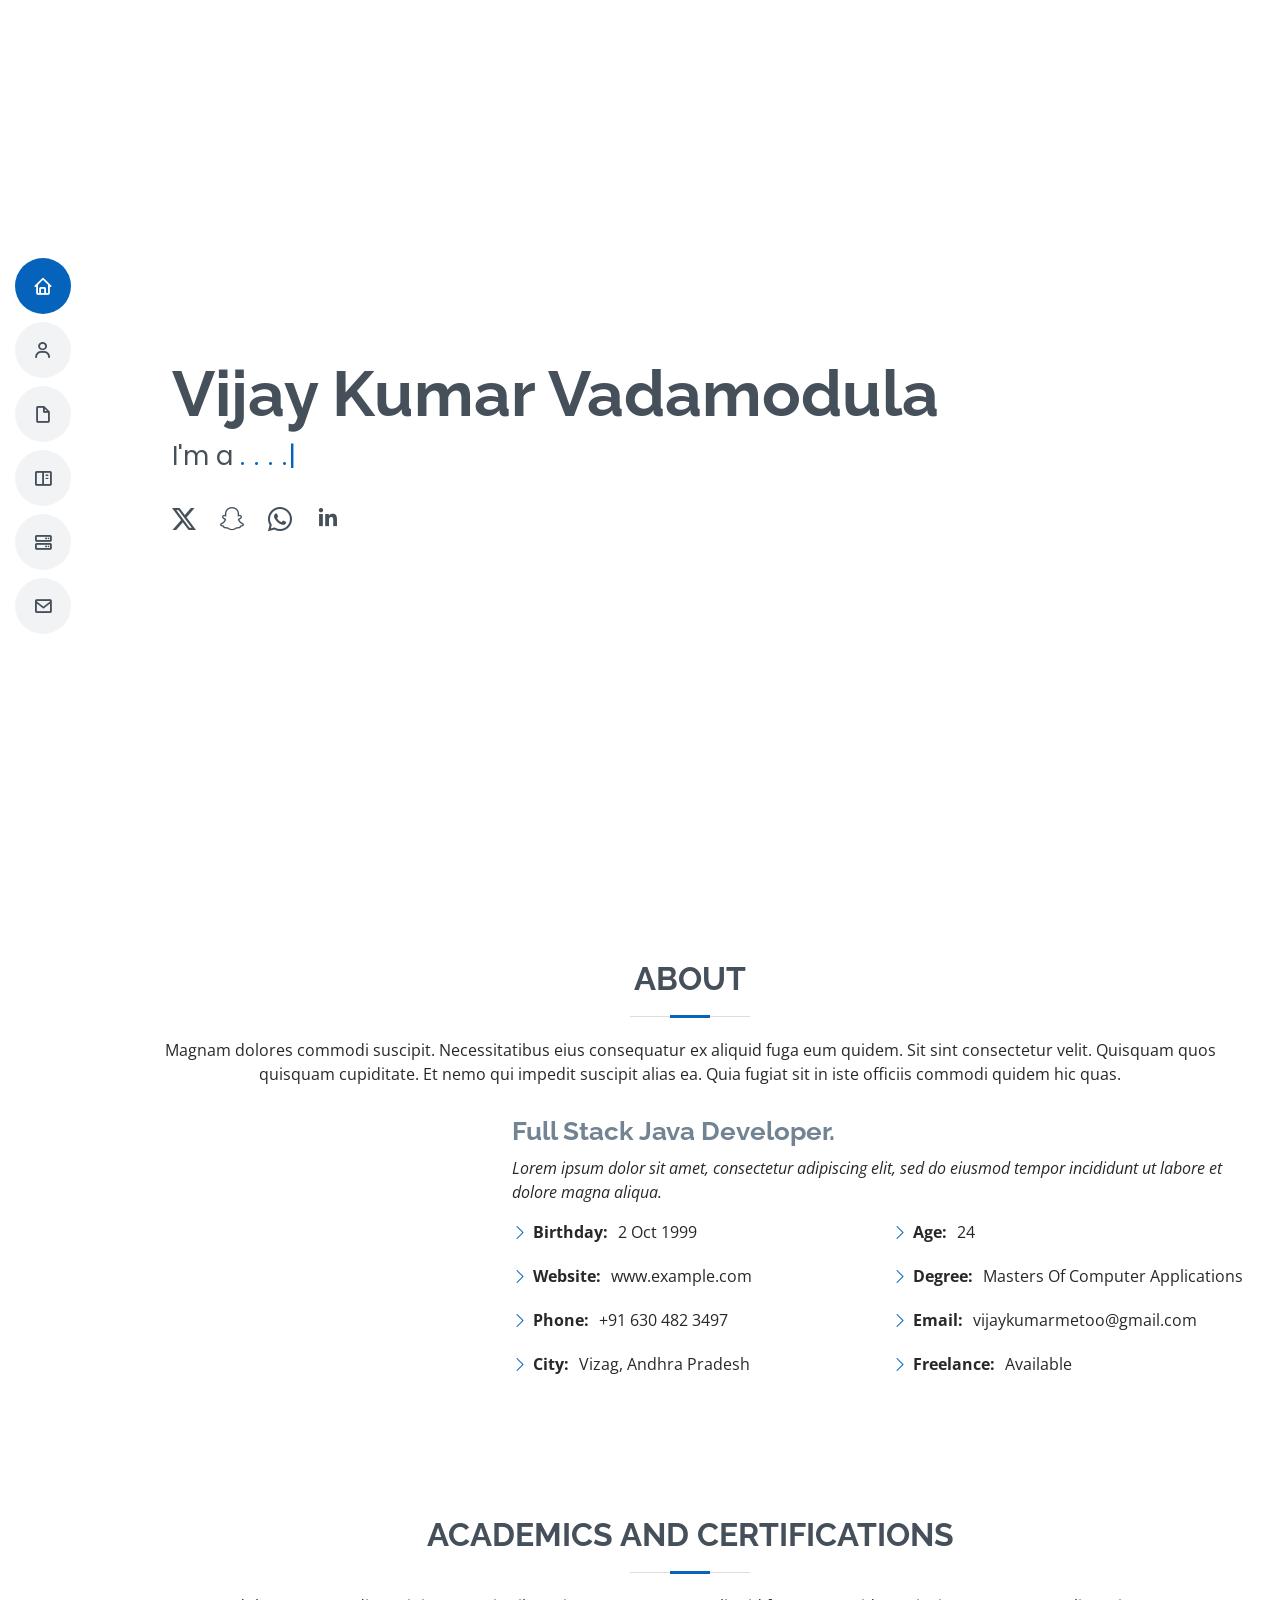
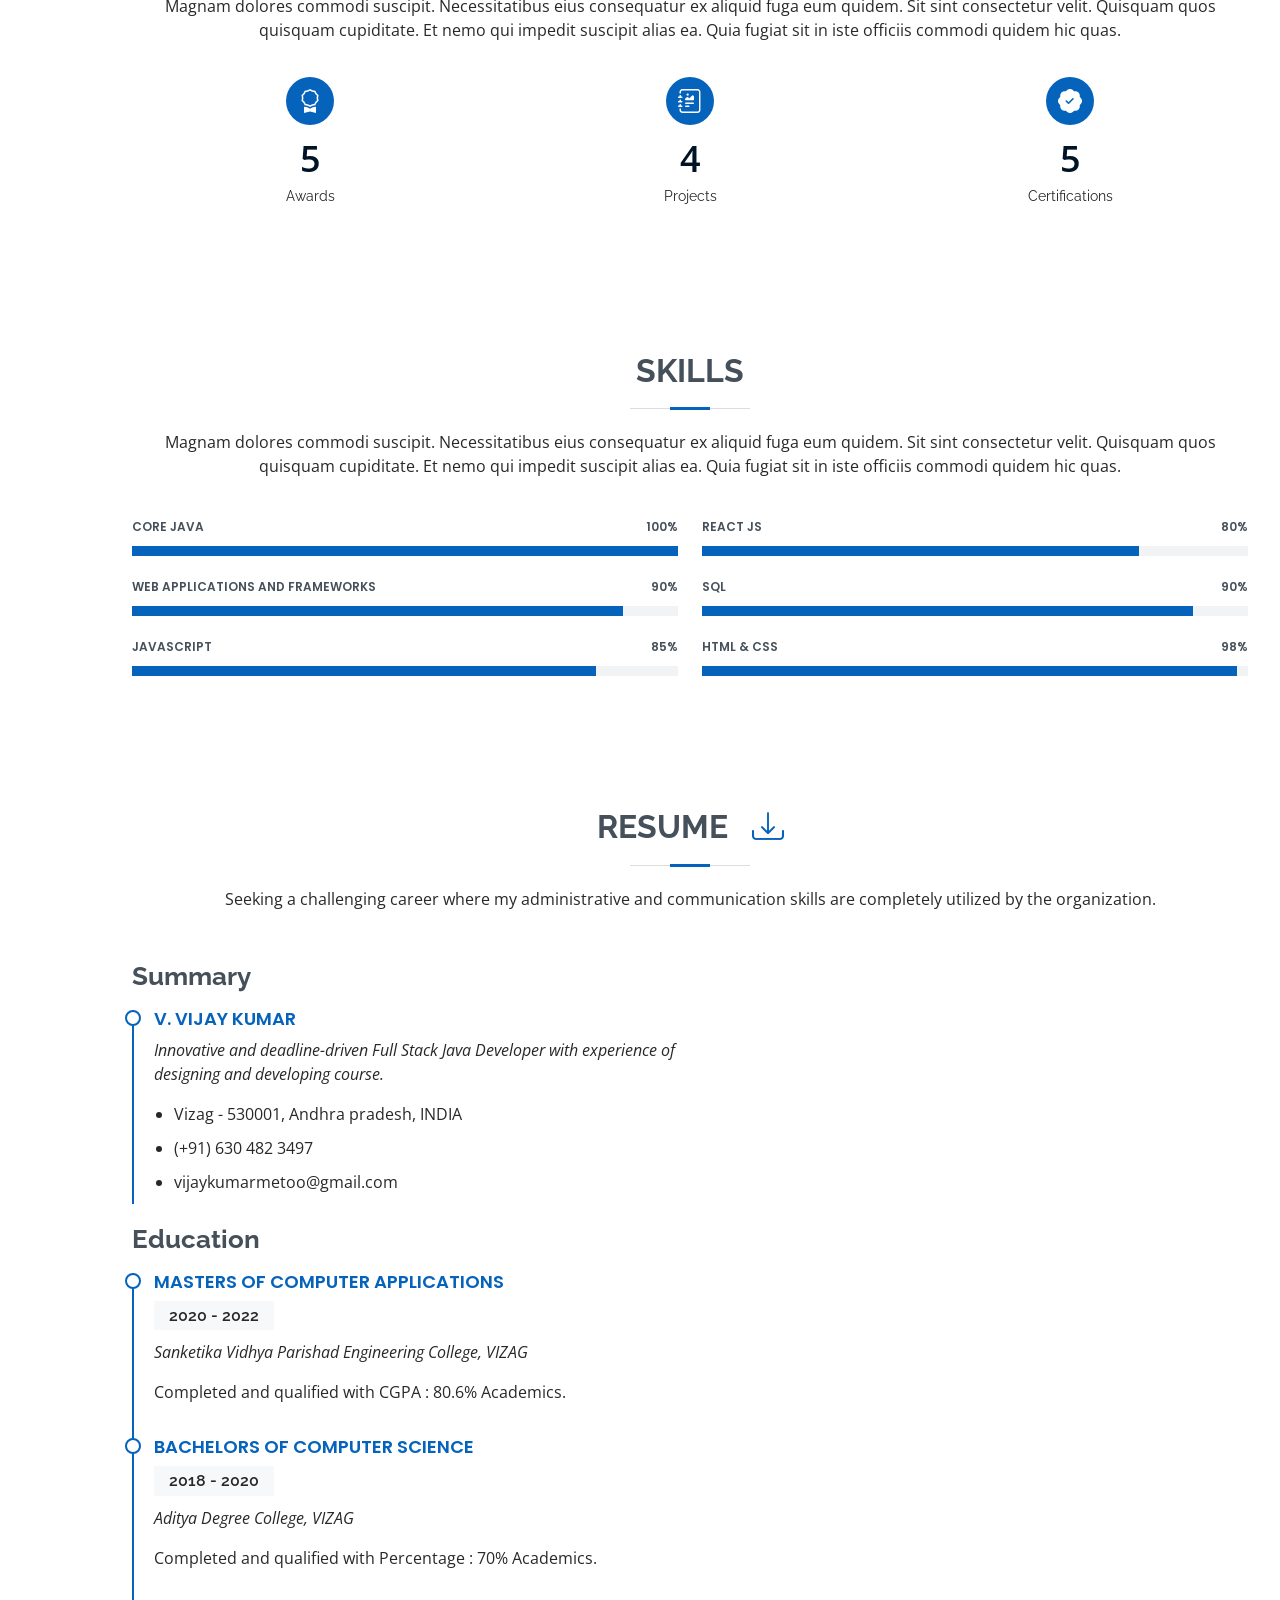
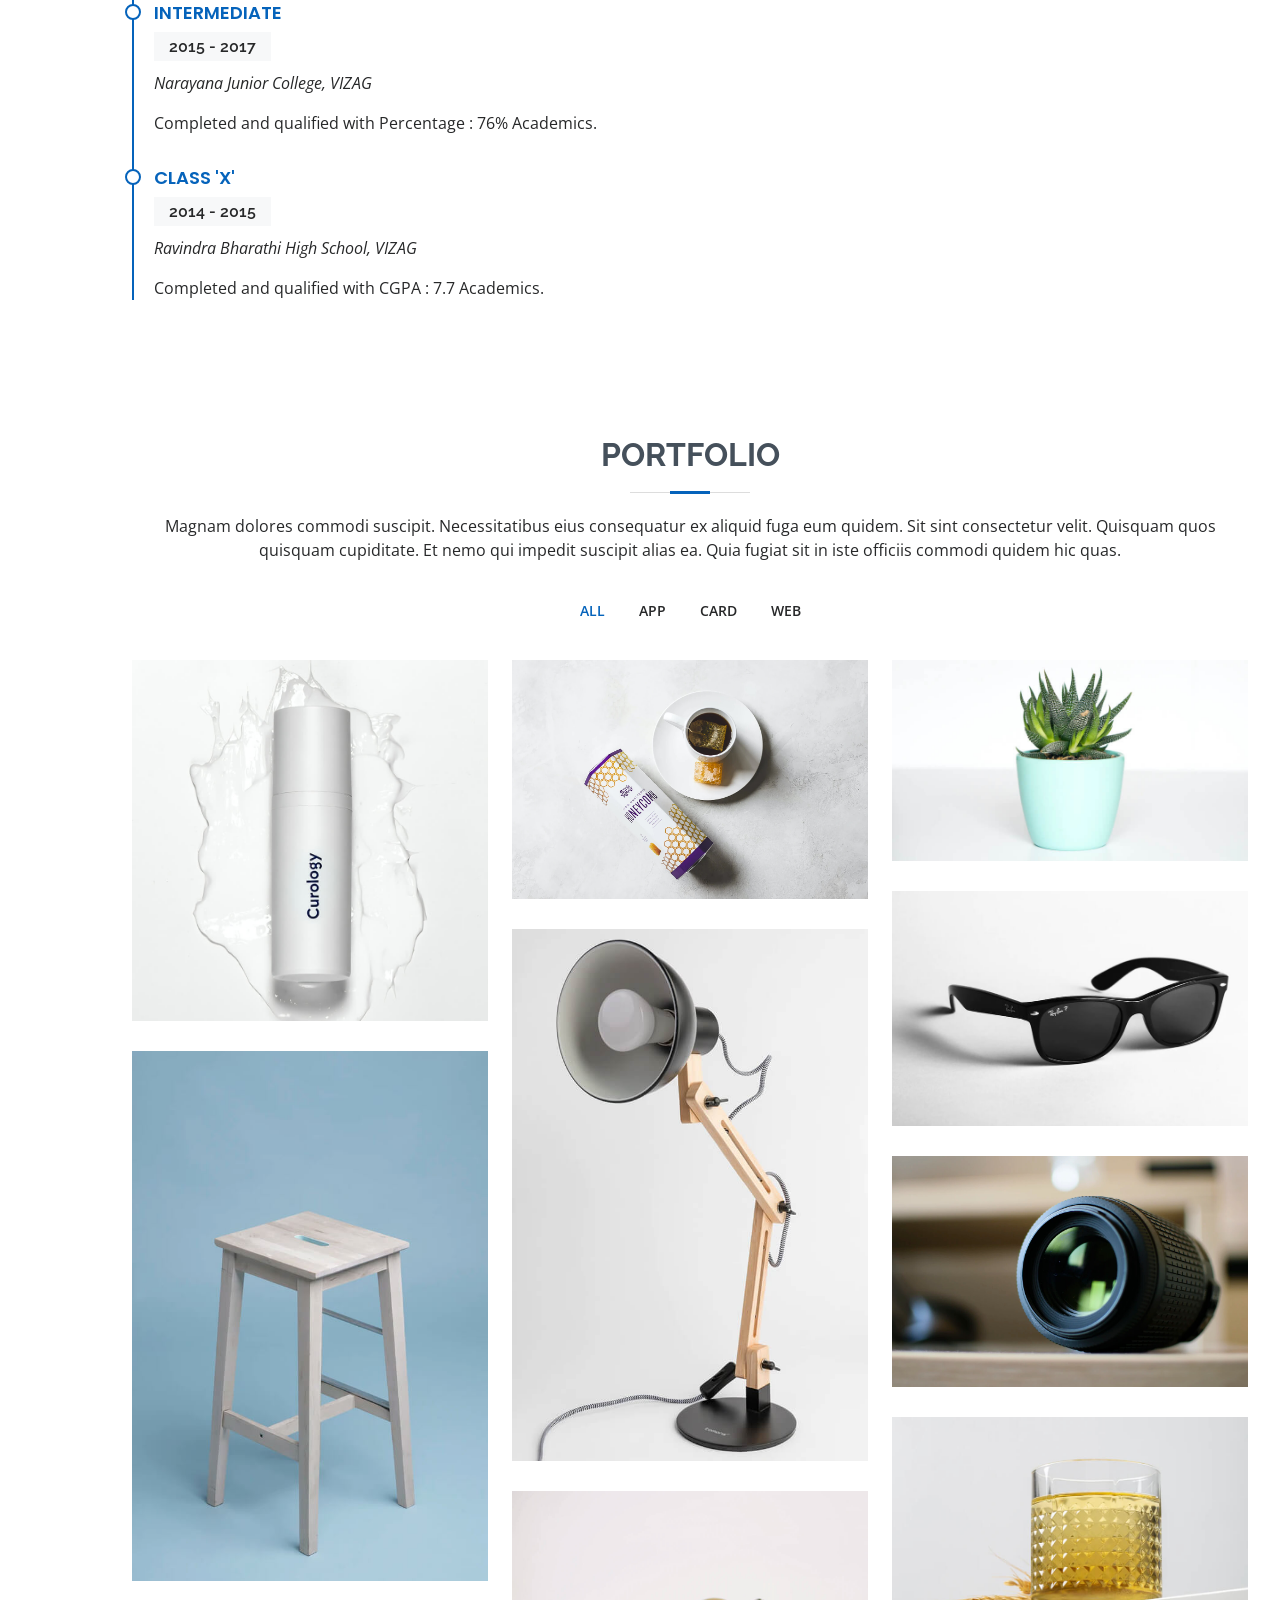
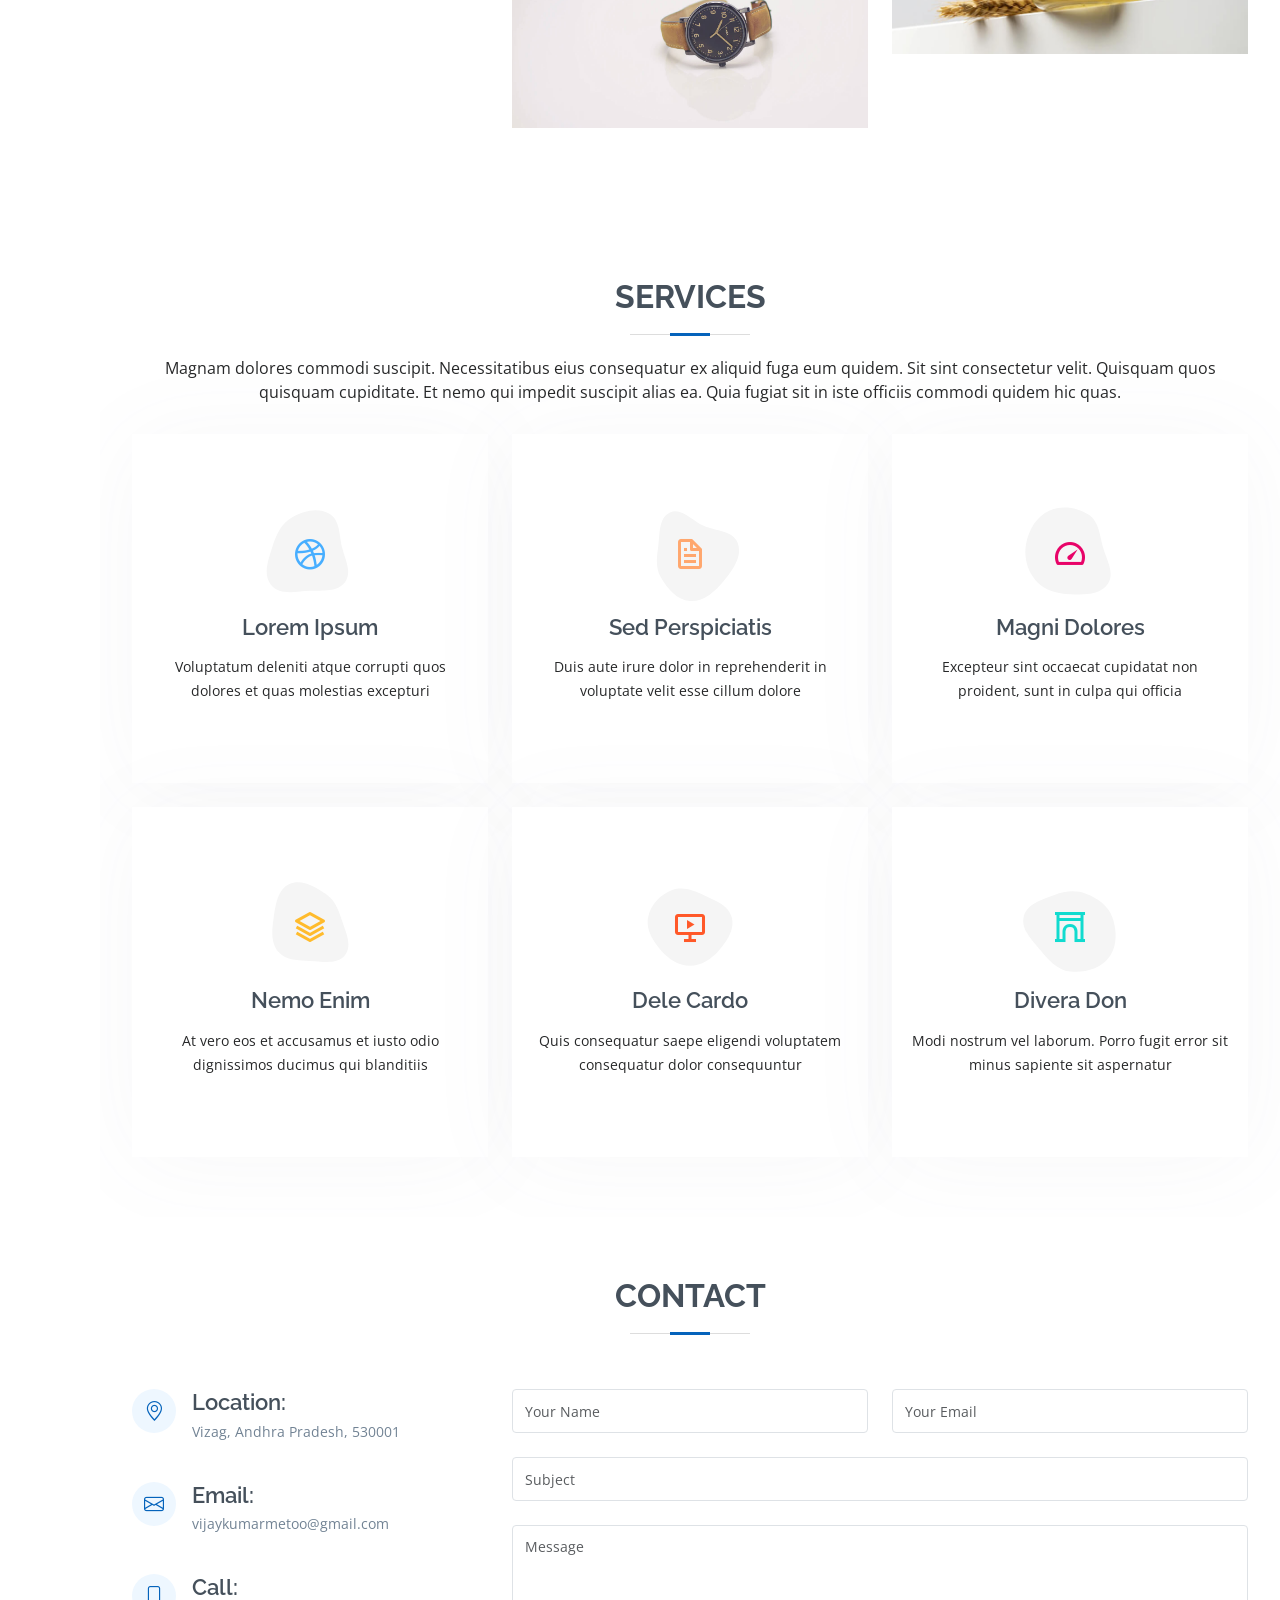
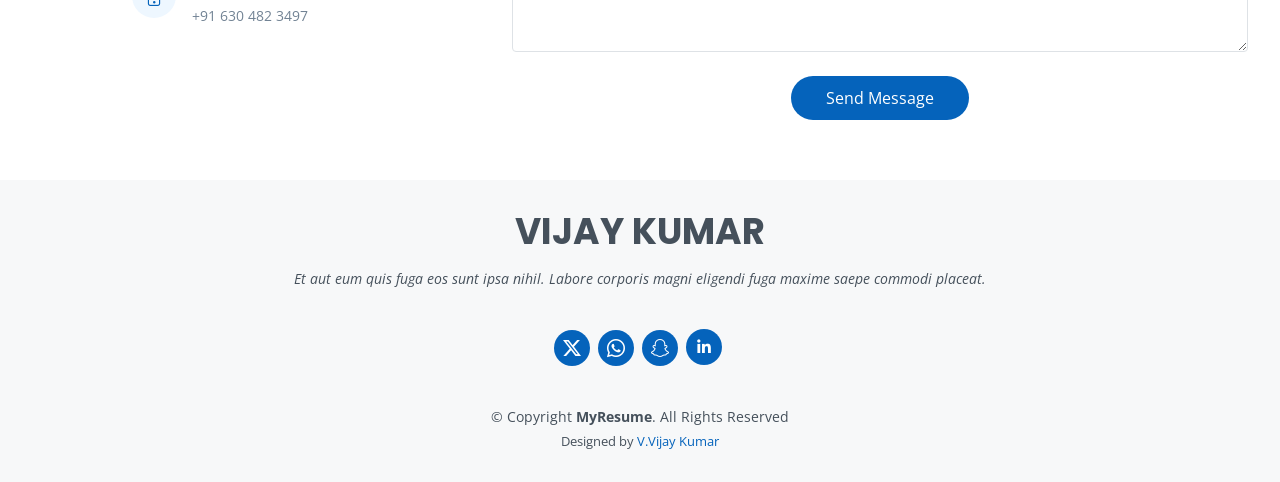
==== MyPortfolio/index.html @ 3178e830 "Portfolio" ====
<!DOCTYPE html>
<html lang="en">

<head>
  <meta charset="utf-8">
  <meta content="width=device-width, initial-scale=1.0" name="viewport">

  <title>MyResume</title>
  <meta content="" name="description">
  <meta content="" name="keywords">

  <!-- Favicons -->
  <link href="E:\My folders\vijay tm pro\MyResume\MyResume\assets\img\VK.jpg" rel="icon">
  <link href="E:\My folders\vijay tm pro\MyResume\MyResume\assets\img\VK.jpg" rel="VK">

  <!-- Google Fonts -->
  <link href="https://fonts.googleapis.com/css?family=Open+Sans:300,300i,400,400i,600,600i,700,700i|Raleway:300,300i,400,400i,500,500i,600,600i,700,700i|Poppins:300,300i,400,400i,500,500i,600,600i,700,700i" rel="stylesheet">

  <!-- Vendor CSS Files -->
  <link href="assets/vendor/aos/aos.css" rel="stylesheet">
  <link href="assets/vendor/bootstrap/css/bootstrap.min.css" rel="stylesheet">
  <link href="assets/vendor/bootstrap-icons/bootstrap-icons.css" rel="stylesheet">
  <link href="assets/vendor/boxicons/css/boxicons.min.css" rel="stylesheet">
  <link href="assets/vendor/glightbox/css/glightbox.min.css" rel="stylesheet">
  <link href="assets/vendor/swiper/swiper-bundle.min.css" rel="stylesheet">

  <!-- Template Main CSS File -->
  <link href="assets/css/style.css" rel="stylesheet">

  
</head>

<body>

  <!-- ======= Mobile nav toggle button ======= -->
  
  <i class="bi bi-list mobile-nav-toggle d-lg-none"></i>
  <!-- ======= Header ======= -->
  <header id="header" class="d-flex flex-column justify-content-center">

    <nav id="navbar" class="navbar nav-menu">
      <ul>
        <li><a href="#hero" class="nav-link scrollto active"><i class="bx bx-home"></i> <span>Home</span></a></li>
        <li><a href="#about" class="nav-link scrollto"><i class="bx bx-user"></i> <span>About</span></a></li>
        <li><a href="#resume" class="nav-link scrollto"><i class="bx bx-file-blank"></i> <span>Resume</span></a></li>
        <li><a href="#portfolio" class="nav-link scrollto"><i class="bx bx-book-content"></i> <span>Portfolio</span></a></li>
        <li><a href="#services" class="nav-link scrollto"><i class="bx bx-server"></i> <span>Services</span></a></li>
        <li><a href="#contact" class="nav-link scrollto"><i class="bx bx-envelope"></i> <span>Contact</span></a></li>
      </ul>
    </nav><!-- .nav-menu -->

  </header><!-- End Header -->

  <!-- ======= Hero Section ======= -->
  <section id="hero" class="d-flex flex-column justify-content-center">
    <div class="container" data-aos="zoom-in" data-aos-delay="100">
      <h1>Vijay Kumar Vadamodula </h1>
      <p>I'm a <span class="typed" data-typed-items=".   .    .    ., Developer.  .  ., Designer.  ., Photographer  ."></span></p>
      <div class="social-links">
        <a href="https://twitter.com/home" class="twitter"><i class="bi bi-twitter-x"></i></a>
        <a href="#" class="Snapchat"><i class="bi bi-snapchat"></i></a>
        <a href="#" class="google-plus"><i class="bi bi-whatsapp"></i></a>
        <a href="https://www.linkedin.com/in/vijaykumar077" class="linkedin"><i class="bx bxl-linkedin"></i></a>
      </div>
    </div>
  </section><!-- End Hero -->

  <main id="main">

    <!-- ======= About Section ======= -->
    <section id="about" class="about">
      <div class="container" data-aos="fade-up">

        <div class="section-title">
          <h2>About</h2>
          <p>Magnam dolores commodi suscipit. Necessitatibus eius consequatur ex aliquid fuga eum quidem. Sit sint consectetur velit. Quisquam quos quisquam cupiditate. Et nemo qui impedit suscipit alias ea. Quia fugiat sit in iste officiis commodi quidem hic quas.</p>
        </div>

        <div class="row">
          <div class="col-lg-4">
            <img src="assets/img/bg 2.png" class="img-fluid" alt="">
          </div>
          <div class="col-lg-8 pt-4 pt-lg-0 content">
            <h3>Full Stack Java Developer.</h3>
            <p class="fst-italic">
              Lorem ipsum dolor sit amet, consectetur adipiscing elit, sed do eiusmod tempor incididunt ut labore et dolore
              magna aliqua.
            </p>
            <div class="row">
              <div class="col-lg-6">
                <ul>
                  <li><i class="bi bi-chevron-right"></i> <strong>Birthday:</strong> <span>2 Oct 1999</span></li>
                  <li><i class="bi bi-chevron-right"></i> <strong>Website:</strong> <span>www.example.com</span></li>
                  <li><i class="bi bi-chevron-right"></i> <strong>Phone:</strong> <span>+91 630 482 3497</span></li>
                  <li><i class="bi bi-chevron-right"></i> <strong>City:</strong> <span>Vizag, Andhra Pradesh</span></li>
                </ul>
              </div>
              <div class="col-lg-6">
                <ul>
                  <li><i class="bi bi-chevron-right"></i> <strong>Age:</strong> <span>24</span></li>
                  <li><i class="bi bi-chevron-right"></i> <strong>Degree:</strong> <span>Masters Of Computer Applications</span></li>
                  <li><i class="bi bi-chevron-right"></i> <strong>Email:</strong> <span>vijaykumarmetoo@gmail.com</span></li>
                  <li><i class="bi bi-chevron-right"></i> <strong>Freelance:</strong> <span>Available</span></li>
                </ul>
              </div>
            </div>
           
          </div>
        </div>

      </div>
    </section><!-- End About Section -->

    <!-- ======= Facts Section ======= -->
    <section id="facts" class="facts">
      <div class="container" data-aos="fade-up">
        <div class="section-title">
          <h2>Academics and Certifications</h2>
          <p>Magnam dolores commodi suscipit. Necessitatibus eius consequatur ex aliquid fuga eum quidem. Sit sint consectetur velit. Quisquam quos quisquam cupiditate. Et nemo qui impedit suscipit alias ea. Quia fugiat sit in iste officiis commodi quidem hic quas.</p>
        </div>

        <div class="row">

          <div class="col-lg-4 col-md-6">
            <div class="count-box">
              <i class="bi bi-award"></i>
              <span data-purecounter-start="0" data-purecounter-end="5" data-purecounter-duration="1" class="purecounter"></span>
              <p>Awards</p>
            </div>
          </div>

          <div class="col-lg-4 col-md-6 mt-5 mt-md-0">
            <div class="count-box">
              <i class="bi bi-journal-richtext"></i>
              <span data-purecounter-start="0" data-purecounter-end="4" data-purecounter-duration="1" class="purecounter"></span>
              <p>Projects</p>
            </div>
          </div>
           <div class="col-lg-4 col-md-6 mt-5 mt-md-0">
            <div class="count-box">
              <i class="bi bi-patch-check-fill"></i>
              <span data-purecounter-start="0" data-purecounter-end="5" data-purecounter-duration="1" class="purecounter"></span>
              <p>Certifications</p>
            </div>
        </div>
      </div>

    </section><!-- End Facts Section -->
  

    <!-- ======= Skills Section ======= -->
    <section id="skills" class="skills section-bg">
      <div class="container" data-aos="fade-up">

        <div class="section-title">
        <h2>Skills</h2>
          <p>Magnam dolores commodi suscipit. Necessitatibus eius consequatur ex aliquid fuga eum quidem. Sit sint consectetur velit. Quisquam quos quisquam cupiditate. Et nemo qui impedit suscipit alias ea. Quia fugiat sit in iste officiis commodi quidem hic quas.</p>
        </div>

        <div class="row skills-content">

          <div class="col-lg-6">

            <div class="progress">
              <span class="skill">Core Java <i class="val">100%</i></span>
              <div class="progress-bar-wrap">
                <div class="progress-bar" role="progressbar" aria-valuenow="100" aria-valuemin="0" aria-valuemax="100"></div>
              </div>
            </div>

            <div class="progress">
              <span class="skill">Web Applications and Frameworks <i class="val">90%</i></span>
              <div class="progress-bar-wrap">
                <div class="progress-bar" role="progressbar" aria-valuenow="90" aria-valuemin="0" aria-valuemax="100"></div>
              </div>
            </div>

            <div class="progress">
              <span class="skill">JavaScript <i class="val">85%</i></span>
              <div class="progress-bar-wrap">
                <div class="progress-bar" role="progressbar" aria-valuenow="85" aria-valuemin="0" aria-valuemax="100"></div>
              </div>
            </div>

          </div>

          <div class="col-lg-6">

            <div class="progress">
              <span class="skill">React JS <i class="val">80%</i></span>
              <div class="progress-bar-wrap">
                <div class="progress-bar" role="progressbar" aria-valuenow="80" aria-valuemin="0" aria-valuemax="100"></div>
              </div>
            </div>

            <div class="progress">
              <span class="skill">SQL <i class="val">90%</i></span>
              <div class="progress-bar-wrap">
                <div class="progress-bar" role="progressbar" aria-valuenow="90" aria-valuemin="0" aria-valuemax="100"></div>
              </div>
            </div>

            <div class="progress">
              <span class="skill">HTML & CSS <i class="val">98%</i></span>
              <div class="progress-bar-wrap">
                <div class="progress-bar" role="progressbar" aria-valuenow="98" aria-valuemin="0" aria-valuemax="100"></div>
              </div>
            </div>

          </div>

        </div>

      </div>
    </section><!-- End Skills Section -->

    <!-- ======= Resume Section ======= -->

    <section id="resume" class="resume">
      <div class="container" data-aos="fade-up">

        <div class="section-title">

          <h2>Resume &nbsp; <a href="E:\My folders\vijay tm pro\MyResume\MyResume\assets\img\resume.png" download="resume"><i class="bi bi-download"></h2></a></i>
          <p>Seeking a challenging career where my administrative and communication skills 
are completely utilized by the organization.
</p>
        </div>

        <div class="row">
          <div class="col-lg-6">
            <h3 class="resume-title">Summary</h3>
            <div class="resume-item pb-0">
              <h4>V. VIJAY KUMAR</h4>
              <p><em>Innovative and deadline-driven Full Stack Java Developer with experience of designing and developing course.</em></p>
              <ul>
                <li>Vizag - 530001, Andhra pradesh, INDIA</li>
                <li>(+91) 630 482 3497</li>
                <li>vijaykumarmetoo@gmail.com</li>
              </ul>
            </div>

            <h3 class="resume-title">Education</h3>
            <div class="resume-item">
              <h4>Masters of Computer Applications </h4>
              <h5>2020 - 2022</h5>
              <p><em>Sanketika Vidhya Parishad Engineering College, VIZAG</em></p>
              <p>Completed and qualified with CGPA : 80.6% Academics.</p>
            </div>
            <div class="resume-item">
              <h4>Bachelors of Computer Science</h4>
              <h5>2018 - 2020</h5>
              <p><em>Aditya Degree College, VIZAG</em></p>
              <p>Completed and qualified with Percentage : 70% Academics.</p>
            </div>
            <div class="resume-item">
              <h4>INTERMEDIATE</h4>
              <h5>2015 - 2017</h5>
              <p><em>Narayana Junior College, VIZAG</em></p>
              <p>Completed and qualified with Percentage : 76% Academics.</p>
          </div>
          <div class="resume-item">
              <h4>CLASS 'X'</h4>
              <h5>2014 - 2015</h5>
              <p><em>Ravindra Bharathi High School, VIZAG</em></p>
              <p>Completed and qualified with CGPA : 7.7 Academics.</p>
            </div>
          
          </div>
        </div>

      </div>
    </section><!-- End Resume Section -->

    <!-- ======= Portfolio Section ======= -->

    <section id="portfolio" class="portfolio section-bg">
      <div class="container" data-aos="fade-up">

        <div class="section-title">
          <h2>Portfolio</h2>
          <p>Magnam dolores commodi suscipit. Necessitatibus eius consequatur ex aliquid fuga eum quidem. Sit sint consectetur velit. Quisquam quos quisquam cupiditate. Et nemo qui impedit suscipit alias ea. Quia fugiat sit in iste officiis commodi quidem hic quas.</p>
        </div>

        <div class="row">
          <div class="col-lg-12 d-flex justify-content-center" data-aos="fade-up" data-aos-delay="100">
            <ul id="portfolio-flters">
              <li data-filter="*" class="filter-active">All</li>
              <li data-filter=".filter-app">App</li>
              <li data-filter=".filter-card">Card</li>
              <li data-filter=".filter-web">Web</li>
            </ul>
          </div>
        </div>

        <div class="row portfolio-container" data-aos="fade-up" data-aos-delay="200">

          <div class="col-lg-4 col-md-6 portfolio-item filter-app">
            <div class="portfolio-wrap">
              <img src="assets/img/portfolio/portfolio-1.jpg" class="img-fluid" alt="">
              <div class="portfolio-info">
                <h4>App 1</h4>
                <p>App</p>
                <div class="portfolio-links">
                  <a href="assets/img/portfolio/portfolio-1.jpg" data-gallery="portfolioGallery" class="portfolio-lightbox" title="App 1"><i class="bx bx-plus"></i></a>
                  <a href="portfolio-details.html" class="portfolio-details-lightbox" data-glightbox="type: external" title="Portfolio Details"><i class="bx bx-link"></i></a>
                </div>
              </div>
            </div>
          </div>

          <div class="col-lg-4 col-md-6 portfolio-item filter-web">
            <div class="portfolio-wrap">
              <img src="assets/img/portfolio/portfolio-2.jpg" class="img-fluid" alt="">
              <div class="portfolio-info">
                <h4>Web 3</h4>
                <p>Web</p>
                <div class="portfolio-links">
                  <a href="assets/img/portfolio/portfolio-2.jpg" data-gallery="portfolioGallery" class="portfolio-lightbox" title="Web 3"><i class="bx bx-plus"></i></a>
                  <a href="portfolio-details.html" class="portfolio-details-lightbox" data-glightbox="type: external" title="Portfolio Details"><i class="bx bx-link"></i></a>
                </div>
              </div>
            </div>
          </div>

          <div class="col-lg-4 col-md-6 portfolio-item filter-app">
            <div class="portfolio-wrap">
              <img src="assets/img/portfolio/portfolio-3.jpg" class="img-fluid" alt="">
              <div class="portfolio-info">
                <h4>App 2</h4>
                <p>App</p>
                <div class="portfolio-links">
                  <a href="assets/img/portfolio/portfolio-3.jpg" data-gallery="portfolioGallery" class="portfolio-lightbox" title="App 2"><i class="bx bx-plus"></i></a>
                  <a href="portfolio-details.html" class="portfolio-details-lightbox" data-glightbox="type: external" title="Portfolio Details"><i class="bx bx-link"></i></a>
                </div>
              </div>
            </div>
          </div>

          <div class="col-lg-4 col-md-6 portfolio-item filter-card">
            <div class="portfolio-wrap">
              <img src="assets/img/portfolio/portfolio-4.jpg" class="img-fluid" alt="">
              <div class="portfolio-info">
                <h4>Card 2</h4>
                <p>Card</p>
                <div class="portfolio-links">
                  <a href="assets/img/portfolio/portfolio-4.jpg" data-gallery="portfolioGallery" class="portfolio-lightbox" title="Card 2"><i class="bx bx-plus"></i></a>
                  <a href="portfolio-details.html" class="portfolio-details-lightbox" data-glightbox="type: external" title="Portfolio Details"><i class="bx bx-link"></i></a>
                </div>
              </div>
            </div>
          </div>

          <div class="col-lg-4 col-md-6 portfolio-item filter-web">
            <div class="portfolio-wrap">
              <img src="assets/img/portfolio/portfolio-5.jpg" class="img-fluid" alt="">
              <div class="portfolio-info">
                <h4>Web 2</h4>
                <p>Web</p>
                <div class="portfolio-links">
                  <a href="assets/img/portfolio/portfolio-5.jpg" data-gallery="portfolioGallery" class="portfolio-lightbox" title="Web 2"><i class="bx bx-plus"></i></a>
                  <a href="portfolio-details.html" class="portfolio-details-lightbox" data-glightbox="type: external" title="Portfolio Details"><i class="bx bx-link"></i></a>
                </div>
              </div>
            </div>
          </div>

          <div class="col-lg-4 col-md-6 portfolio-item filter-app">
            <div class="portfolio-wrap">
              <img src="assets/img/portfolio/portfolio-6.jpg" class="img-fluid" alt="">
              <div class="portfolio-info">
                <h4>App 3</h4>
                <p>App</p>
                <div class="portfolio-links">
                  <a href="assets/img/portfolio/portfolio-6.jpg" data-gallery="portfolioGallery" class="portfolio-lightbox" title="App 3"><i class="bx bx-plus"></i></a>
                  <a href="portfolio-details.html" class="portfolio-details-lightbox" data-glightbox="type: external" title="Portfolio Details"><i class="bx bx-link"></i></a>
                </div>
              </div>
            </div>
          </div>

          <div class="col-lg-4 col-md-6 portfolio-item filter-card">
            <div class="portfolio-wrap">
              <img src="assets/img/portfolio/portfolio-7.jpg" class="img-fluid" alt="">
              <div class="portfolio-info">
                <h4>Card 1</h4>
                <p>Card</p>
                <div class="portfolio-links">
                  <a href="assets/img/portfolio/portfolio-7.jpg" data-gallery="portfolioGallery" class="portfolio-lightbox" title="Card 1"><i class="bx bx-plus"></i></a>
                  <a href="portfolio-details.html" class="portfolio-details-lightbox" data-glightbox="type: external" title="Portfolio Details"><i class="bx bx-link"></i></a>
                </div>
              </div>
            </div>
          </div>

          <div class="col-lg-4 col-md-6 portfolio-item filter-card">
            <div class="portfolio-wrap">
              <img src="assets/img/portfolio/portfolio-8.jpg" class="img-fluid" alt="">
              <div class="portfolio-info">
                <h4>Card 3</h4>
                <p>Card</p>
                <div class="portfolio-links">
                  <a href="assets/img/portfolio/portfolio-8.jpg" data-gallery="portfolioGallery" class="portfolio-lightbox" title="Card 3"><i class="bx bx-plus"></i></a>
                  <a href="portfolio-details.html" class="portfolio-details-lightbox" data-glightbox="type: external" title="Portfolio Details"><i class="bx bx-link"></i></a>
                </div>
              </div>
            </div>
          </div>

          <div class="col-lg-4 col-md-6 portfolio-item filter-web">
            <div class="portfolio-wrap">
              <img src="assets/img/portfolio/portfolio-9.jpg" class="img-fluid" alt="">
              <div class="portfolio-info">
                <h4>Web 3</h4>
                <p>Web</p>
                <div class="portfolio-links">
                  <a href="assets/img/portfolio/portfolio-9.jpg" data-gallery="portfolioGallery" class="portfolio-lightbox" title="Web 3"><i class="bx bx-plus"></i></a>
                  <a href="portfolio-details.html" class="portfolio-details-lightbox" data-glightbox="type: external" title="Portfolio Details"><i class="bx bx-link"></i></a>
                </div>
              </div>
            </div>
          </div>

        </div>

      </div>
    </section><!-- End Portfolio Section -->

    <!-- ======= Services Section ======= -->
    <section id="services" class="services">
      <div class="container" data-aos="fade-up">

        <div class="section-title">
          <h2>Services</h2>
          <p>Magnam dolores commodi suscipit. Necessitatibus eius consequatur ex aliquid fuga eum quidem. Sit sint consectetur velit. Quisquam quos quisquam cupiditate. Et nemo qui impedit suscipit alias ea. Quia fugiat sit in iste officiis commodi quidem hic quas.</p>
        </div>

        <div class="row">

          <div class="col-lg-4 col-md-6 d-flex align-items-stretch" data-aos="zoom-in" data-aos-delay="100">
            <div class="icon-box iconbox-blue">
              <div class="icon">
                <svg width="100" height="100" viewBox="0 0 600 600" xmlns="http://www.w3.org/2000/svg">
                  <path stroke="none" stroke-width="0" fill="#f5f5f5" d="M300,521.0016835830174C376.1290562159157,517.8887921683347,466.0731472004068,529.7835943286574,510.70327084640275,468.03025145048787C554.3714126377745,407.6079735673963,508.03601936045806,328.9844924480964,491.2728898941984,256.3432110539036C474.5976632858925,184.082847569629,479.9380746630129,96.60480741107993,416.23090153303,58.64404602377083C348.86323505073057,18.502131276798302,261.93793281208167,40.57373210992963,193.5410806939664,78.93577620505333C130.42746243093433,114.334589627462,98.30271207620316,179.96522072025542,76.75703585869454,249.04625023123273C51.97151888228291,328.5150500222984,13.704378332031375,421.85034740162234,66.52175969318436,486.19268352777647C119.04800174914682,550.1803526380478,217.28368757567262,524.383925680826,300,521.0016835830174"></path>
                </svg>
                <i class="bx bxl-dribbble"></i>
              </div>
              <h4><a href="">Lorem Ipsum</a></h4>
              <p>Voluptatum deleniti atque corrupti quos dolores et quas molestias excepturi</p>
            </div>
          </div>

          <div class="col-lg-4 col-md-6 d-flex align-items-stretch mt-4 mt-md-0" data-aos="zoom-in" data-aos-delay="200">
            <div class="icon-box iconbox-orange ">
              <div class="icon">
                <svg width="100" height="100" viewBox="0 0 600 600" xmlns="http://www.w3.org/2000/svg">
                  <path stroke="none" stroke-width="0" fill="#f5f5f5" d="M300,582.0697525312426C382.5290701553225,586.8405444964366,449.9789794690241,525.3245884688669,502.5850820975895,461.55621195738473C556.606425686781,396.0723002908107,615.8543463187945,314.28637112970534,586.6730223649479,234.56875336149918C558.9533121215079,158.8439757836574,454.9685369536778,164.00468322053177,381.49747125262974,130.76875717737553C312.15926192815925,99.40240125094834,248.97055460311594,18.661163978235184,179.8680185752513,50.54337015887873C110.5421016452524,82.52863877960104,119.82277516462835,180.83849132639028,109.12597500060166,256.43424936330496C100.08760227029461,320.3096726198365,92.17705696193138,384.0621239912766,124.79988738764834,439.7174275375508C164.83382741302287,508.01625554203684,220.96474134820875,577.5009287672846,300,582.0697525312426"></path>
                </svg>
                <i class="bx bx-file"></i>
              </div>
              <h4><a href="">Sed Perspiciatis</a></h4>
              <p>Duis aute irure dolor in reprehenderit in voluptate velit esse cillum dolore</p>
            </div>
          </div>

          <div class="col-lg-4 col-md-6 d-flex align-items-stretch mt-4 mt-lg-0" data-aos="zoom-in" data-aos-delay="300">
            <div class="icon-box iconbox-pink">
              <div class="icon">
                <svg width="100" height="100" viewBox="0 0 600 600" xmlns="http://www.w3.org/2000/svg">
                  <path stroke="none" stroke-width="0" fill="#f5f5f5" d="M300,541.5067337569781C382.14930387511276,545.0595476570109,479.8736841581634,548.3450877840088,526.4010558755058,480.5488172755941C571.5218469581645,414.80211281144784,517.5187510058486,332.0715597781072,496.52539010469104,255.14436215662573C477.37192572678356,184.95920475031193,473.57363656557914,105.61284051026155,413.0603344069578,65.22779650032875C343.27470386102294,18.654635553484475,251.2091493199835,5.337323636656869,175.0934190732945,40.62881213300186C97.87086631185822,76.43348514350839,51.98124368387456,156.15599469081315,36.44837278890362,239.84606092416172C21.716077023791087,319.22268207091537,43.775223500013084,401.1760424656574,96.891909868211,461.97329694683043C147.22146801428983,519.5804099606455,223.5754009179313,538.201503339737,300,541.5067337569781"></path>
                </svg>
                <i class="bx bx-tachometer"></i>
              </div>
              <h4><a href="">Magni Dolores</a></h4>
              <p>Excepteur sint occaecat cupidatat non proident, sunt in culpa qui officia</p>
            </div>
          </div>

          <div class="col-lg-4 col-md-6 d-flex align-items-stretch mt-4" data-aos="zoom-in" data-aos-delay="100">
            <div class="icon-box iconbox-yellow">
              <div class="icon">
                <svg width="100" height="100" viewBox="0 0 600 600" xmlns="http://www.w3.org/2000/svg">
                  <path stroke="none" stroke-width="0" fill="#f5f5f5" d="M300,503.46388370962813C374.79870501325706,506.71871716319447,464.8034551963731,527.1746412648533,510.4981551193396,467.86667711651364C555.9287308511215,408.9015244558933,512.6030010748507,327.5744911775523,490.211057578863,256.5855673507754C471.097692560561,195.9906835881958,447.69079081568157,138.11976852964426,395.19560036434837,102.3242989838813C329.3053358748298,57.3949838291264,248.02791733380457,8.279543830951368,175.87071277845988,42.242879143198664C103.41431057327972,76.34704239035025,93.79494320519305,170.9812938413882,81.28167332365135,250.07896920659033C70.17666984294237,320.27484674793965,64.84698225790005,396.69656628748305,111.28512138212992,450.4950937839243C156.20124167950087,502.5303643271138,231.32542653798444,500.4755392045468,300,503.46388370962813"></path>
                </svg>
                <i class="bx bx-layer"></i>
              </div>
              <h4><a href="">Nemo Enim</a></h4>
              <p>At vero eos et accusamus et iusto odio dignissimos ducimus qui blanditiis</p>
            </div>
          </div>

          <div class="col-lg-4 col-md-6 d-flex align-items-stretch mt-4" data-aos="zoom-in" data-aos-delay="200">
            <div class="icon-box iconbox-red">
              <div class="icon">
                <svg width="100" height="100" viewBox="0 0 600 600" xmlns="http://www.w3.org/2000/svg">
                  <path stroke="none" stroke-width="0" fill="#f5f5f5" d="M300,532.3542879108572C369.38199826031484,532.3153073249985,429.10787420159085,491.63046689027357,474.5244479745417,439.17860296908856C522.8885846962883,383.3225815378663,569.1668002868075,314.3205725914397,550.7432151929288,242.7694973846089C532.6665558377875,172.5657663291529,456.2379748765914,142.6223662098291,390.3689995646985,112.34683881706744C326.66090330228417,83.06452184765237,258.84405631176094,53.51806209861945,193.32584062364296,78.48882559362697C121.61183558270385,105.82097193414197,62.805066853699245,167.19869350419734,48.57481801355237,242.6138429142374C34.843463184063346,315.3850353017275,76.69343916112496,383.4422959591041,125.22947124332185,439.3748458443577C170.7312796277747,491.8107796887764,230.57421082200815,532.3932930995766,300,532.3542879108572"></path>
                </svg>
                <i class="bx bx-slideshow"></i>
              </div>
              <h4><a href="">Dele Cardo</a></h4>
              <p>Quis consequatur saepe eligendi voluptatem consequatur dolor consequuntur</p>
            </div>
          </div>

          <div class="col-lg-4 col-md-6 d-flex align-items-stretch mt-4" data-aos="zoom-in" data-aos-delay="300">
            <div class="icon-box iconbox-teal">
              <div class="icon">
                <svg width="100" height="100" viewBox="0 0 600 600" xmlns="http://www.w3.org/2000/svg">
                  <path stroke="none" stroke-width="0" fill="#f5f5f5" d="M300,566.797414625762C385.7384707136149,576.1784315230908,478.7894351017131,552.8928747891023,531.9192734346935,484.94944893311C584.6109503024035,417.5663521118492,582.489472248146,322.67544863468447,553.9536738515405,242.03673114598146C529.1557734026468,171.96086150256528,465.24506316201064,127.66468636344209,395.9583748389544,100.7403814666027C334.2173773831606,76.7482773500951,269.4350130405921,84.62216499799875,207.1952322260088,107.2889140133804C132.92018162631612,134.33871894543012,41.79353780512637,160.00259165414826,22.644507872594943,236.69541883565114C3.319112789854554,314.0945973066697,72.72355303640163,379.243833228382,124.04198916343866,440.3218312028393C172.9286146004772,498.5055451809895,224.45579914871206,558.5317968840102,300,566.797414625762"></path>
                </svg>
                <i class="bx bx-arch"></i>
              </div>
              <h4><a href="">Divera Don</a></h4>
              <p>Modi nostrum vel laborum. Porro fugit error sit minus sapiente sit aspernatur</p>
            </div>
          </div>

        </div>

      </div>
    </section><!-- End Services Section -->

    <!-- ======= Testimonials Section ======= -->
    
            <!-- End testimonial item -->

           
            </div><!-- End testimonial item -->

          </div>
          <div class="swiper-pagination"></div>
        </div>

      </div>
    </section><!-- End Testimonials Section -->

    <!-- ======= Contact Section ======= -->
    <section id="contact" class="contact">
      <div class="container" data-aos="fade-up">

        <div class="section-title">
          <h2>Contact</h2>
        </div>

        <div class="row mt-1">

          <div class="col-lg-4">
            <div class="info">
              <div class="address">
                <i class="bi bi-geo-alt"></i>
                <h4>Location:</h4>
                <p>Vizag, Andhra Pradesh, 530001</p>
              </div>

              <div class="email">
                <i class="bi bi-envelope"></i>
                <h4>Email:</h4>
                <p>vijaykumarmetoo@gmail.com</p>
              </div>

              <div class="phone">
                <i class="bi bi-phone"></i>
                <h4>Call:</h4>
                <p>+91 630 482 3497</p>
              </div>

            </div>

          </div>

          <div class="col-lg-8 mt-5 mt-lg-0">

            <form action="forms/contact.php" method="post" role="form" class="php-email-form">
              <div class="row">
                <div class="col-md-6 form-group">
                  <input type="text" name="name" class="form-control" id="name" placeholder="Your Name" required>
                </div>
                <div class="col-md-6 form-group mt-3 mt-md-0">
                  <input type="email" class="form-control" name="email" id="email" placeholder="Your Email" required>
                </div>
              </div>
              <div class="form-group mt-3">
                <input type="text" class="form-control" name="subject" id="subject" placeholder="Subject" required>
              </div>
              <div class="form-group mt-3">
                <textarea class="form-control" name="message" rows="5" placeholder="Message" required></textarea>
              </div>
              <div class="my-3">
                <div class="loading">Loading</div>
                <div class="error-message"></div>
                <div class="sent-message">Your message has been sent. Thank you!</div>
              </div>
              <div class="text-center"><button type="submit">Send Message</button></div>
            </form>

          </div>

        </div>

      </div>
    </section><!-- End Contact Section -->

  </main><!-- End #main -->

  <!-- ======= Footer ======= -->
  <footer id="footer">
    <div class="container">
      <h3>VIJAY KUMAR</h3>
      <p>Et aut eum quis fuga eos sunt ipsa nihil. Labore corporis magni eligendi fuga maxime saepe commodi placeat.</p>
      <div class="social-links">
        <a href="#" class="twitter"><i class="bi bi-twitter-x"></i></a>
        <a href="#" class="whatsapp"><i class="bi bi-whatsapp"></i></a> 
        <a href="#" class="Snapchat"><i class="bi bi-snapchat"></i></a>  
        <a href="#" class="linkedin"><i class="bx bxl-linkedin"></i></a>
      </div>
      <div class="copyright">
        &copy; Copyright <strong><span>MyResume</span></strong>. All Rights Reserved
      </div>
      <div class="credits">
       
        Designed by <a href="">V.Vijay Kumar</a>
      </div>
    </div>
  </footer><!-- End Footer -->

  <div id="preloader"></div>
  <a href="#" class="back-to-top d-flex align-items-center justify-content-center"><i class="bi bi-arrow-up-short"></i></a>

  <!-- Vendor JS Files -->
  <script src="assets/vendor/purecounter/purecounter_vanilla.js"></script>
  <script src="assets/vendor/aos/aos.js"></script>
  <script src="assets/vendor/bootstrap/js/bootstrap.bundle.min.js"></script>
  <script src="assets/vendor/glightbox/js/glightbox.min.js"></script>
  <script src="assets/vendor/isotope-layout/isotope.pkgd.min.js"></script>
  <script src="assets/vendor/swiper/swiper-bundle.min.js"></script>
  <script src="assets/vendor/typed.js/typed.umd.js"></script>
  <script src="assets/vendor/waypoints/noframework.waypoints.js"></script>
  <script src="assets/vendor/php-email-form/validate.js"></script>

  <!-- Template Main JS File -->
  <script src="assets/js/main.js"></script>

</body>

</html>
---- MyPortfolio/assets/css/style.css ----
/*--------------------------------------------------------------
# General
--------------------------------------------------------------*/
body {
  font-family: "Open Sans", sans-serif;
  color: #272829;
}

a {
  color: #0563bb;
  text-decoration: none;
}

a:hover {
  color: #067ded;
  text-decoration: none;
}

h1,
h2,
h3,
h4,
h5,
h6 {
  font-family: "Raleway", sans-serif;
}

/*--------------------------------------------------------------
# Back to top button
--------------------------------------------------------------*/
.back-to-top {
  position: fixed;
  visibility: hidden;
  opacity: 0;
  right: 15px;
  bottom: 15px;
  z-index: 996;
  background: #0563bb;
  width: 40px;
  height: 40px;
  border-radius: 50px;
  transition: all 0.4s;
}

.back-to-top i {
  font-size: 28px;
  color: #fff;
  line-height: 0;
}

.back-to-top:hover {
  background: #0678e3;
  color: #fff;
}

.back-to-top.active {
  visibility: visible;
  opacity: 1;
}

/*--------------------------------------------------------------
# Preloader
--------------------------------------------------------------*/
#preloader {
  position: fixed;
  top: 0;
  left: 0;
  right: 0;
  bottom: 0;
  z-index: 9999;
  overflow: hidden;
  background: #fff;
}

#preloader:before {
  content: "";
  position: fixed;
  top: calc(50% - 30px);
  left: calc(50% - 30px);
  border: 6px solid #0563bb;
  border-top-color: #fff;
  border-bottom-color: #fff;
  border-radius: 50%;
  width: 60px;
  height: 60px;
  animation: animate-preloader 1s linear infinite;
}

@keyframes animate-preloader {
  0% {
    transform: rotate(0deg);
  }

  100% {
    transform: rotate(360deg);
  }
}

/*--------------------------------------------------------------
# Disable aos animation delay on mobile devices
--------------------------------------------------------------*/
@media screen and (max-width: 768px) {
  [data-aos-delay] {
    transition-delay: 0 !important;
  }
}

/*--------------------------------------------------------------
# Header
--------------------------------------------------------------*/
#header {
  position: fixed;
  top: 0;
  left: 0;
  bottom: 0;
  z-index: 9997;
  transition: all 0.5s;
  padding: 15px;
  overflow-y: auto;
}

@media (max-width: 991px) {
  #header {
    width: 300px;
    background: #fff;
    border-right: 1px solid #e6e9ec;
    left: -300px;
  }
}

@media (min-width: 991px) {
  #main {
    margin-left: 100px;
  }
}

/*--------------------------------------------------------------
# Navigation Menu
--------------------------------------------------------------*/
/**
* Desktop Navigation 
*/
.nav-menu {
  padding: 0;
  display: block;
}

.nav-menu * {
  margin: 0;
  padding: 0;
  list-style: none;
}

.nav-menu>ul>li {
  position: relative;
  white-space: nowrap;
}

.nav-menu a,
.nav-menu a:focus {
  display: flex;
  align-items: center;
  color: #45505b;
  padding: 10px 18px;
  margin-bottom: 8px;
  transition: 0.3s;
  font-size: 15px;
  border-radius: 50px;
  background: #f2f3f5;
  height: 56px;
  width: 100%;
  overflow: hidden;
  transition: 0.3s;
}

.nav-menu a i,
.nav-menu a:focus i {
  font-size: 20px;
}

.nav-menu a span,
.nav-menu a:focus span {
  padding: 0 5px 0 7px;
  color: #45505b;
}

@media (min-width: 992px) {

  .nav-menu a,
  .nav-menu a:focus {
    width: 56px;
  }

  .nav-menu a span,
  .nav-menu a:focus span {
    display: none;
    color: #fff;
  }
}

.nav-menu a:hover,
.nav-menu .active,
.nav-menu .active:focus,
.nav-menu li:hover>a {
  color: #fff;
  background: #0563bb;
}

.nav-menu a:hover span,
.nav-menu .active span,
.nav-menu .active:focus span,
.nav-menu li:hover>a span {
  color: #fff;
}

.nav-menu a:hover,
.nav-menu li:hover>a {
  width: 100%;
  color: #fff;
}

.nav-menu a:hover span,
.nav-menu li:hover>a span {
  display: block;
}

/**
* Mobile Navigation 
*/
.mobile-nav-toggle {
  position: fixed;
  right: 10px;
  top: 10px;
  z-index: 9998;
  border: 0;
  background: none;
  font-size: 28px;
  transition: all 0.4s;
  outline: none !important;
  line-height: 0;
  cursor: pointer;
  border-radius: 50px;
  padding: 5px;
}

.mobile-nav-toggle i {
  color: #45505b;
}

.mobile-nav-active {
  overflow: hidden;
}

.mobile-nav-active #header {
  left: 0;
}

.mobile-nav-active .mobile-nav-toggle {
  color: #fff;
  background-color: #0563bb;
}

/*--------------------------------------------------------------
# Hero Section
--------------------------------------------------------------*/
#hero {
  width: 100%;
  height: 100vh;
  background: url("../img/bg 2.png") top right no-repeat;
  background-size: cover;
  position: relative;
}

@media (min-width: 992px) {
  #hero {
    padding-left: 160px;
  }
}

#hero:before {
  content: "";
  background: rgba(255, 255, 255, 0.8);
  position: absolute;
  bottom: 0;
  top: 0;
  left: 0;
  right: 0;
}

#hero h1 {
  margin: 0;
  font-size: 64px;
  font-weight: 700;
  line-height: 56px;
  color: #45505b;
}

#hero p {
  color: #45505b;
  margin: 15px 0 0 0;
  font-size: 26px;
  font-family: "Poppins", sans-serif;
}

#hero p span {
  color: #0563bb;
  letter-spacing: 1px;
}

#hero .social-links {
  margin-top: 30px;
}

#hero .social-links a {
  font-size: 24px;
  display: inline-block;
  color: #45505b;
  line-height: 1;
  margin-right: 20px;
  transition: 0.3s;
}

#hero .social-links a:hover {
  color: #0563bb;
}

@media (max-width: 992px) {
  #hero {
    text-align: center;
  }

  #hero h1 {
    font-size: 32px;
    line-height: 36px;
  }

  #hero p {
    margin-top: 10px;
    font-size: 20px;
    line-height: 24px;
  }
}

/*--------------------------------------------------------------
# Sections General
--------------------------------------------------------------*/
section {
  padding: 60px 0;
  overflow: hidden;
}

.section-title {
  text-align: center;
  padding-bottom: 30px;
}

.section-title h2 {
  font-size: 32px;
  font-weight: bold;
  text-transform: uppercase;
  margin-bottom: 20px;
  padding-bottom: 20px;
  position: relative;
  color: #45505b;
}

.section-title h2::before {
  content: "";
  position: absolute;
  display: block;
  width: 120px;
  height: 1px;
  background: #ddd;
  bottom: 1px;
  left: calc(50% - 60px);
}

.section-title h2::after {
  content: "";
  position: absolute;
  display: block;
  width: 40px;
  height: 3px;
  background: #0563bb;
  bottom: 0;
  left: calc(50% - 20px);
}

.section-title p {
  margin-bottom: 0;
}

/*--------------------------------------------------------------
# About
--------------------------------------------------------------*/
.about .content h3 {
  font-weight: 700;
  font-size: 26px;
  color: #728394;
}

.about .content ul {
  list-style: none;
  padding: 0;
}

.about .content ul li {
  margin-bottom: 20px;
  display: flex;
  align-items: center;
}

.about .content ul strong {
  margin-right: 10px;
}

.about .content ul i {
  font-size: 16px;
  margin-right: 5px;
  color: #0563bb;
  line-height: 0;
}

.about .content p:last-child {
  margin-bottom: 0;
}

/*--------------------------------------------------------------
# Facts
--------------------------------------------------------------*/
.facts .count-box {
  padding: 30px 30px 25px 30px;
  margin-top: 30px;
  width: 100%;
  position: relative;
  text-align: center;
  background: #fff;
}

.facts .count-box i {
  position: absolute;
  top: -25px;
  left: 50%;
  transform: translateX(-50%);
  font-size: 24px;
  background: #0563bb;
  color: #fff;
  border-radius: 50px;
  display: inline-flex;
  align-items: center;
  justify-content: center;
  width: 48px;
  height: 48px;
}

.facts .count-box span {
  font-size: 36px;
  display: block;
  font-weight: 600;
  color: #011426;
}

.facts .count-box p {
  padding: 0;
  margin: 0;
  font-family: "Raleway", sans-serif;
  font-size: 14px;
}

/*--------------------------------------------------------------
# Skills
--------------------------------------------------------------*/
.skills .progress {
  height: 60px;
  display: block;
  background: none;
  border-radius: 0;
}

.skills .progress .skill {
  padding: 10px 0;
  margin: 0;
  text-transform: uppercase;
  display: block;
  font-weight: 600;
  font-family: "Poppins", sans-serif;
  color: #45505b;
}

.skills .progress .skill .val {
  float: right;
  font-style: normal;
}

.skills .progress-bar-wrap {
  background: #f2f3f5;
}

.skills .progress-bar {
  width: 1px;
  height: 10px;
  transition: 0.9s;
  background-color: #0563bb;
}

/*--------------------------------------------------------------
# Resume
--------------------------------------------------------------*/

  
.resume .resume-title {
  font-size: 26px;
  font-weight: 700;
  margin-top: 20px;
  margin-bottom: 20px;
  color: #45505b;
}

.resume .resume-item {
  padding: 0 0 20px 20px;
  margin-top: -2px;
  border-left: 2px solid #0563bb;
  position: relative;
}

.resume .resume-item h4 {
  line-height: 18px;
  font-size: 18px;
  font-weight: 600;
  text-transform: uppercase;
  font-family: "Poppins", sans-serif;
  color: #0563bb;
  margin-bottom: 10px;
}

.resume .resume-item h5 {
  font-size: 16px;
  background: #f7f8f9;
  padding: 5px 15px;
  display: inline-block;
  font-weight: 600;
  margin-bottom: 10px;
}

.resume .resume-item ul {
  padding-left: 20px;
}

.resume .resume-item ul li {
  padding-bottom: 10px;
}

.resume .resume-item:last-child {
  padding-bottom: 0;
}

.resume .resume-item::before {
  content: "";
  position: absolute;
  width: 16px;
  height: 16px;
  border-radius: 50px;
  left: -9px;
  top: 0;
  background: #fff;
  border: 2px solid #0563bb;
}

/*--------------------------------------------------------------
# Portfolio
--------------------------------------------------------------*/
.portfolio .portfolio-item {
  margin-bottom: 30px;
}

.portfolio #portfolio-flters {
  padding: 0;
  margin: 0 auto 25px auto;
  list-style: none;
  text-align: center;
  background: #fff;
  border-radius: 50px;
  padding: 2px 15px;
}

.portfolio #portfolio-flters li {
  cursor: pointer;
  display: inline-block;
  padding: 10px 15px;
  font-size: 14px;
  font-weight: 600;
  line-height: 1;
  text-transform: uppercase;
  color: #272829;
  margin-bottom: 5px;
  transition: all 0.3s ease-in-out;
}

.portfolio #portfolio-flters li:hover,
.portfolio #portfolio-flters li.filter-active {
  color: #0563bb;
}

.portfolio #portfolio-flters li:last-child {
  margin-right: 0;
}

.portfolio .portfolio-wrap {
  transition: 0.3s;
  position: relative;
  overflow: hidden;
  z-index: 1;
  background: rgba(69, 80, 91, 0.8);
}

.portfolio .portfolio-wrap::before {
  content: "";
  background: rgba(255, 255, 255, 0.7);
  position: absolute;
  left: 30px;
  right: 30px;
  top: 30px;
  bottom: 30px;
  transition: all ease-in-out 0.3s;
  z-index: 2;
  opacity: 0;
}

.portfolio .portfolio-wrap .portfolio-info {
  opacity: 0;
  position: absolute;
  top: 0;
  left: 0;
  right: 0;
  bottom: 0;
  text-align: center;
  z-index: 3;
  transition: all ease-in-out 0.3s;
  display: flex;
  flex-direction: column;
  justify-content: center;
  align-items: center;
}

.portfolio .portfolio-wrap .portfolio-info::before {
  display: block;
  content: "";
  width: 48px;
  height: 48px;
  position: absolute;
  top: 35px;
  left: 35px;
  border-top: 3px solid #d7dce1;
  border-left: 3px solid #d7dce1;
  transition: all 0.5s ease 0s;
  z-index: 9994;
}

.portfolio .portfolio-wrap .portfolio-info::after {
  display: block;
  content: "";
  width: 48px;
  height: 48px;
  position: absolute;
  bottom: 35px;
  right: 35px;
  border-bottom: 3px solid #d7dce1;
  border-right: 3px solid #d7dce1;
  transition: all 0.5s ease 0s;
  z-index: 9994;
}

.portfolio .portfolio-wrap .portfolio-info h4 {
  font-size: 20px;
  color: #45505b;
  font-weight: 600;
}

.portfolio .portfolio-wrap .portfolio-info p {
  color: #45505b;
  font-size: 14px;
  text-transform: uppercase;
  padding: 0;
  margin: 0;
}

.portfolio .portfolio-wrap .portfolio-links {
  text-align: center;
  z-index: 4;
}

.portfolio .portfolio-wrap .portfolio-links a {
  color: #45505b;
  margin: 0 2px;
  font-size: 28px;
  display: inline-block;
  transition: 0.3s;
}

.portfolio .portfolio-wrap .portfolio-links a:hover {
  color: #148af9;
}

.portfolio .portfolio-wrap:hover::before {
  top: 0;
  left: 0;
  right: 0;
  bottom: 0;
  opacity: 1;
}

.portfolio .portfolio-wrap:hover .portfolio-info {
  opacity: 1;
}

.portfolio .portfolio-wrap:hover .portfolio-info::before {
  top: 15px;
  left: 15px;
}

.portfolio .portfolio-wrap:hover .portfolio-info::after {
  bottom: 15px;
  right: 15px;
}

/*--------------------------------------------------------------
# Portfolio Details
--------------------------------------------------------------*/
.portfolio-details {
  padding-top: 40px;
}

.portfolio-details .portfolio-details-slider img {
  width: 100%;
}

.portfolio-details .portfolio-details-slider .swiper-pagination {
  margin-top: 20px;
  position: relative;
}

.portfolio-details .portfolio-details-slider .swiper-pagination .swiper-pagination-bullet {
  width: 12px;
  height: 12px;
  background-color: #fff;
  opacity: 1;
  border: 1px solid #0563bb;
}

.portfolio-details .portfolio-details-slider .swiper-pagination .swiper-pagination-bullet-active {
  background-color: #0563bb;
}

.portfolio-details .portfolio-info {
  padding: 30px;
  box-shadow: 0px 0 30px rgba(69, 80, 91, 0.08);
}

.portfolio-details .portfolio-info h3 {
  font-size: 22px;
  font-weight: 700;
  margin-bottom: 20px;
  padding-bottom: 20px;
  border-bottom: 1px solid #eee;
}

.portfolio-details .portfolio-info ul {
  list-style: none;
  padding: 0;
  font-size: 15px;
}

.portfolio-details .portfolio-info ul li+li {
  margin-top: 10px;
}

.portfolio-details .portfolio-description {
  padding-top: 30px;
}

.portfolio-details .portfolio-description h2 {
  font-size: 26px;
  font-weight: 700;
  margin-bottom: 20px;
}

.portfolio-details .portfolio-description p {
  padding: 0;
}

/*--------------------------------------------------------------
# Services
--------------------------------------------------------------*/
.services .icon-box {
  text-align: center;
  padding: 70px 20px 80px 20px;
  transition: all ease-in-out 0.3s;
  background: #fff;
  box-shadow: 0px 5px 90px 0px rgba(110, 123, 131, 0.05);
}

.services .icon-box .icon {
  margin: 0 auto;
  width: 100px;
  height: 100px;
  display: flex;
  align-items: center;
  justify-content: center;
  transition: ease-in-out 0.3s;
  position: relative;
}

.services .icon-box .icon i {
  font-size: 36px;
  transition: 0.5s;
  position: relative;
}

.services .icon-box .icon svg {
  position: absolute;
  top: 0;
  left: 0;
}

.services .icon-box .icon svg path {
  transition: 0.5s;
  fill: #f5f5f5;
}

.services .icon-box h4 {
  font-weight: 600;
  margin: 10px 0 15px 0;
  font-size: 22px;
}

.services .icon-box h4 a {
  color: #45505b;
  transition: ease-in-out 0.3s;
}

.services .icon-box p {
  line-height: 24px;
  font-size: 14px;
  margin-bottom: 0;
}

.services .icon-box:hover {
  border-color: #fff;
  box-shadow: 0px 0 35px 0 rgba(0, 0, 0, 0.08);
}

.services .iconbox-blue i {
  color: #47aeff;
}

.services .iconbox-blue:hover .icon i {
  color: #fff;
}

.services .iconbox-blue:hover .icon path {
  fill: #47aeff;
}

.services .iconbox-orange i {
  color: #ffa76e;
}

.services .iconbox-orange:hover .icon i {
  color: #fff;
}

.services .iconbox-orange:hover .icon path {
  fill: #ffa76e;
}

.services .iconbox-pink i {
  color: #e80368;
}

.services .iconbox-pink:hover .icon i {
  color: #fff;
}

.services .iconbox-pink:hover .icon path {
  fill: #e80368;
}

.services .iconbox-yellow i {
  color: #ffbb2c;
}

.services .iconbox-yellow:hover .icon i {
  color: #fff;
}

.services .iconbox-yellow:hover .icon path {
  fill: #ffbb2c;
}

.services .iconbox-red i {
  color: #ff5828;
}

.services .iconbox-red:hover .icon i {
  color: #fff;
}

.services .iconbox-red:hover .icon path {
  fill: #ff5828;
}

.services .iconbox-teal i {
  color: #11dbcf;
}

.services .iconbox-teal:hover .icon i {
  color: #fff;
}

.services .iconbox-teal:hover .icon path {
  fill: #11dbcf;
}

/*--------------------------------------------------------------
# Testimonials
--------------------------------------------------------------*/
.testimonials .section-header {
  margin-bottom: 40px;
}

.testimonials .testimonials-carousel,
.testimonials .testimonials-slider {
  overflow: hidden;
}

.testimonials .testimonial-item {
  text-align: center;
}

.testimonials .testimonial-item .testimonial-img {
  width: 120px;
  border-radius: 50%;
  border: 4px solid #fff;
  margin: 0 auto;
}

.testimonials .testimonial-item h3 {
  font-size: 20px;
  font-weight: bold;
  margin: 10px 0 5px 0;
  color: #111;
}

.testimonials .testimonial-item h4 {
  font-size: 14px;
  color: #999;
  margin: 0 0 15px 0;
}

.testimonials .testimonial-item .quote-icon-left,
.testimonials .testimonial-item .quote-icon-right {
  color: #90c8fc;
  font-size: 26px;
}

.testimonials .testimonial-item .quote-icon-left {
  display: inline-block;
  left: -5px;
  position: relative;
}

.testimonials .testimonial-item .quote-icon-right {
  display: inline-block;
  right: -5px;
  position: relative;
  top: 10px;
}

.testimonials .testimonial-item p {
  font-style: italic;
  margin: 0 auto 15px auto;
}

.testimonials .swiper-pagination {
  margin-top: 20px;
  position: relative;
}

.testimonials .swiper-pagination .swiper-pagination-bullet {
  width: 12px;
  height: 12px;
  background-color: #fff;
  opacity: 1;
  border: 1px solid #0563bb;
}

.testimonials .swiper-pagination .swiper-pagination-bullet-active {
  background-color: #0563bb;
}

@media (min-width: 992px) {
  .testimonials .testimonial-item p {
    width: 80%;
  }
}

/*--------------------------------------------------------------
# Contact
--------------------------------------------------------------*/
.contact .info {
  width: 100%;
  background: #fff;
}

.contact .info i {
  font-size: 20px;
  color: #0563bb;
  float: left;
  width: 44px;
  height: 44px;
  background: #eef7ff;
  display: flex;
  justify-content: center;
  align-items: center;
  border-radius: 50px;
  transition: all 0.3s ease-in-out;
}

.contact .info h4 {
  padding: 0 0 0 60px;
  font-size: 22px;
  font-weight: 600;
  margin-bottom: 5px;
  color: #45505b;
}

.contact .info p {
  padding: 0 0 0 60px;
  margin-bottom: 0;
  font-size: 14px;
  color: #728394;
}

.contact .info .email,
.contact .info .phone {
  margin-top: 40px;
}

.contact .info .email:hover i,
.contact .info .address:hover i,
.contact .info .phone:hover i {
  background: #0563bb;
  color: #fff;
}

.contact .php-email-form {
  width: 100%;
  background: #fff;
}

.contact .php-email-form .form-group {
  padding-bottom: 8px;
}

.contact .php-email-form .error-message {
  display: none;
  color: #fff;
  background: #ed3c0d;
  text-align: left;
  padding: 15px;
  font-weight: 600;
}

.contact .php-email-form .error-message br+br {
  margin-top: 25px;
}

.contact .php-email-form .sent-message {
  display: none;
  color: #fff;
  background: #18d26e;
  text-align: center;
  padding: 15px;
  font-weight: 600;
}

.contact .php-email-form .loading {
  display: none;
  background: #fff;
  text-align: center;
  padding: 15px;
}

.contact .php-email-form .loading:before {
  content: "";
  display: inline-block;
  border-radius: 50%;
  width: 24px;
  height: 24px;
  margin: 0 10px -6px 0;
  border: 3px solid #18d26e;
  border-top-color: #eee;
  animation: animate-loading 1s linear infinite;
}

.contact .php-email-form input,
.contact .php-email-form textarea {
  border-radius: 4px;
  box-shadow: none;
  font-size: 14px;
}

.contact .php-email-form input[type=text],
.contact .php-email-form input[type=email] {
  height: 44px;
}

.contact .php-email-form textarea {
  padding: 10px 12px;
}

.contact .php-email-form button[type=submit] {
  background: #0563bb;
  border: 0;
  padding: 10px 35px;
  color: #fff;
  transition: 0.4s;
  border-radius: 50px;
}

.contact .php-email-form button[type=submit]:hover {
  background: #0678e3;
}

@keyframes animate-loading {
  0% {
    transform: rotate(0deg);
  }

  100% {
    transform: rotate(360deg);
  }
}

/*--------------------------------------------------------------
# Footer
--------------------------------------------------------------*/
#footer {
  background: #f7f8f9;
  color: #45505b;
  font-size: 14px;
  text-align: center;
  padding: 30px 0;
}

#footer h3 {
  font-size: 36px;
  font-weight: 700;
  position: relative;
  font-family: "Poppins", sans-serif;
  padding: 0;
  margin: 0 0 15px 0;
}

#footer p {
  font-size: 15;
  font-style: italic;
  padding: 0;
  margin: 0 0 40px 0;
}

#footer .social-links {
  margin: 0 0 40px 0;
}

#footer .social-links a {
  font-size: 18px;
  display: inline-block;
  background: #0563bb;
  color: #fff;
  line-height: 1;
  padding: 8px 0;
  margin-right: 4px;
  border-radius: 50%;
  text-align: center;
  width: 36px;
  height: 36px;
  transition: 0.3s;
}

#footer .social-links a:hover {
  background: #0678e3;
  color: #fff;
  text-decoration: none;
}

#footer .copyright {
  margin: 0 0 5px 0;
}

#footer .credits {
  font-size: 13px;
}
.Download {
    padding: 0.5rem;
    padding-right: 0vw;
    margin-left: 0.5vw;
    border-radius: 10px;
}
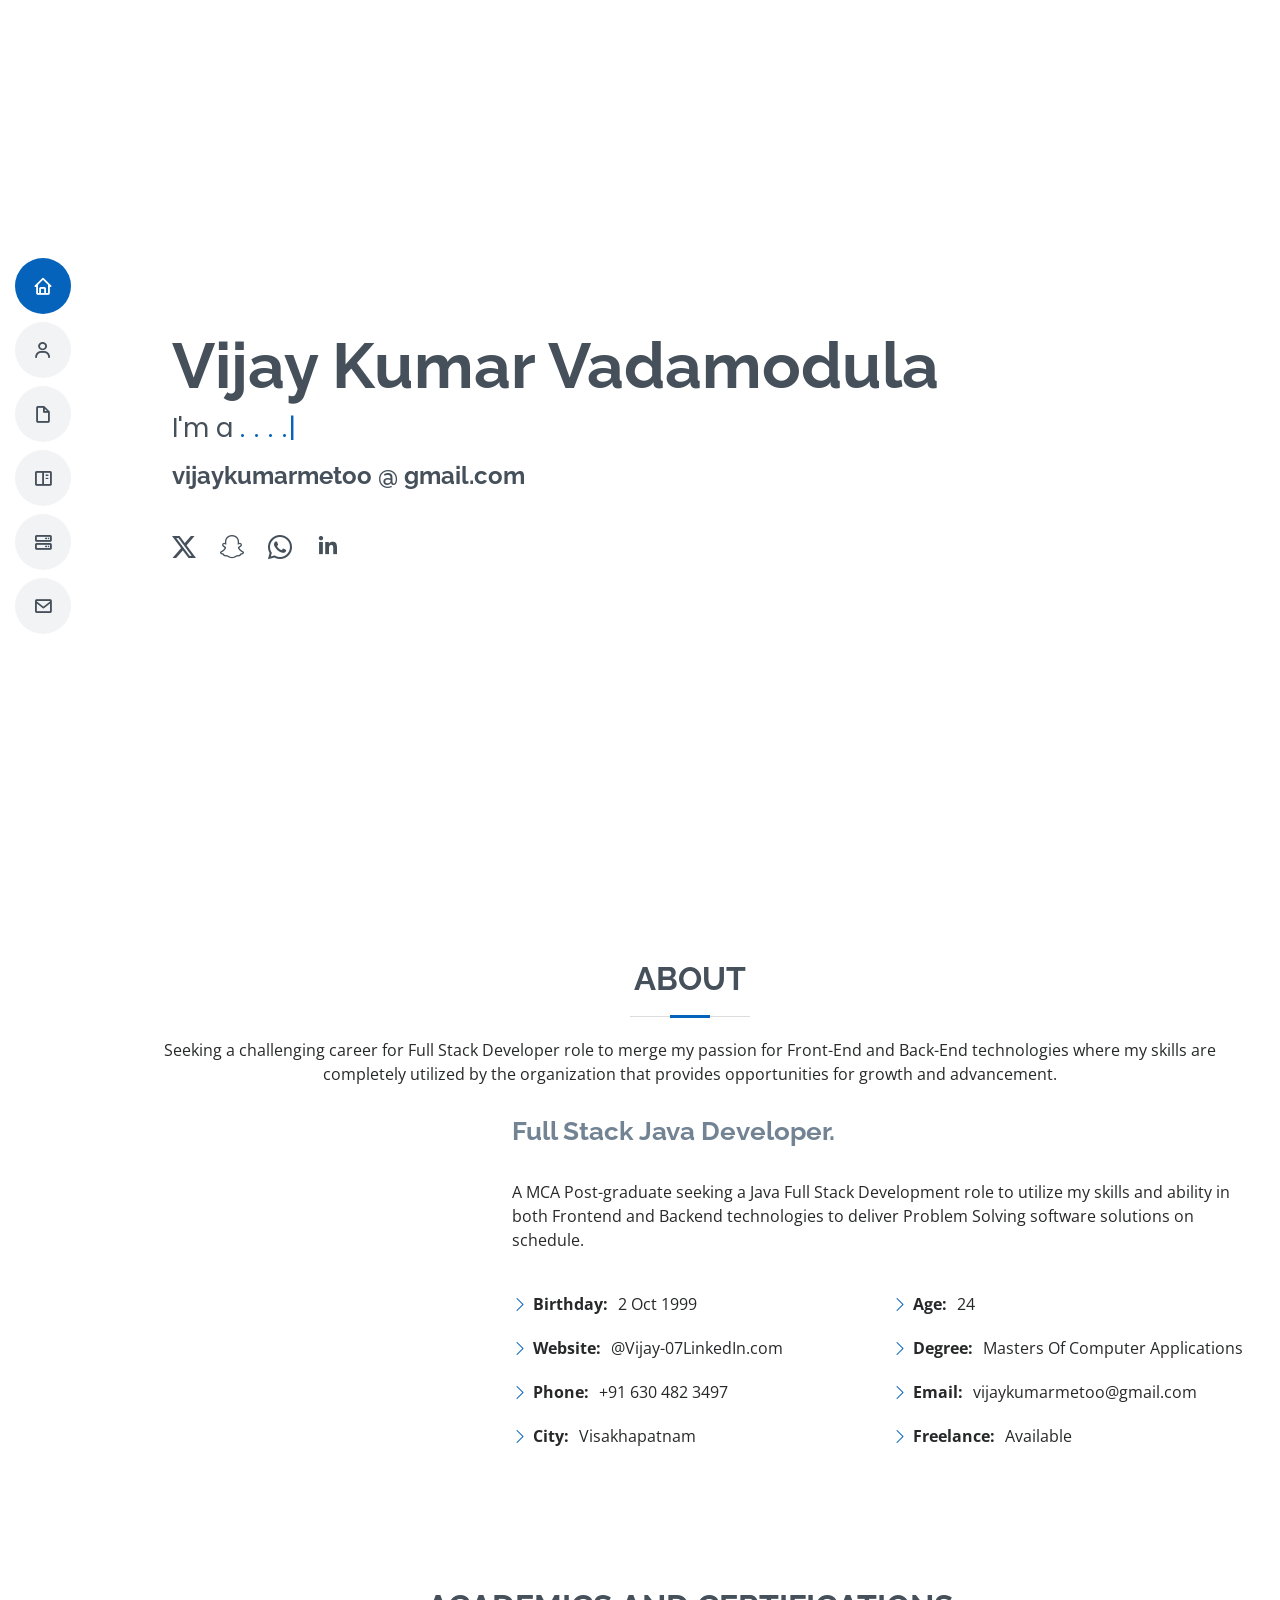
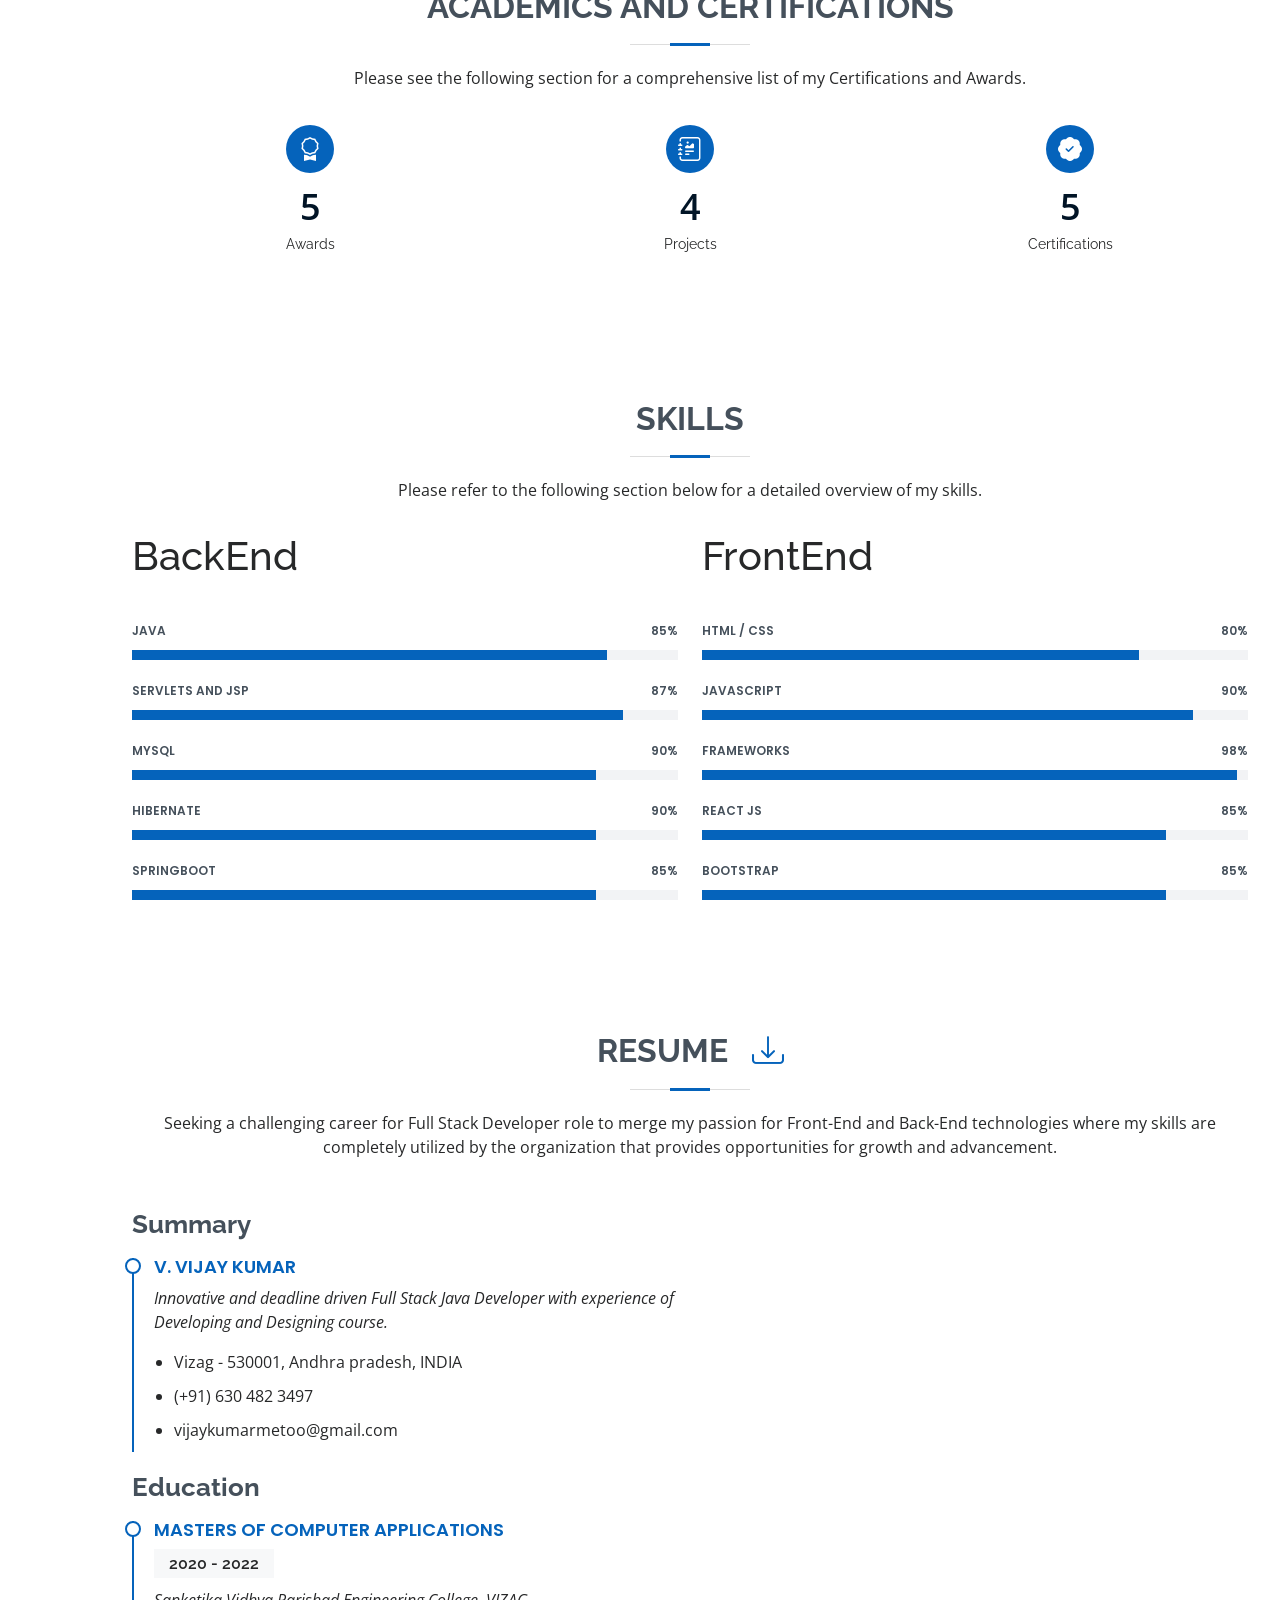
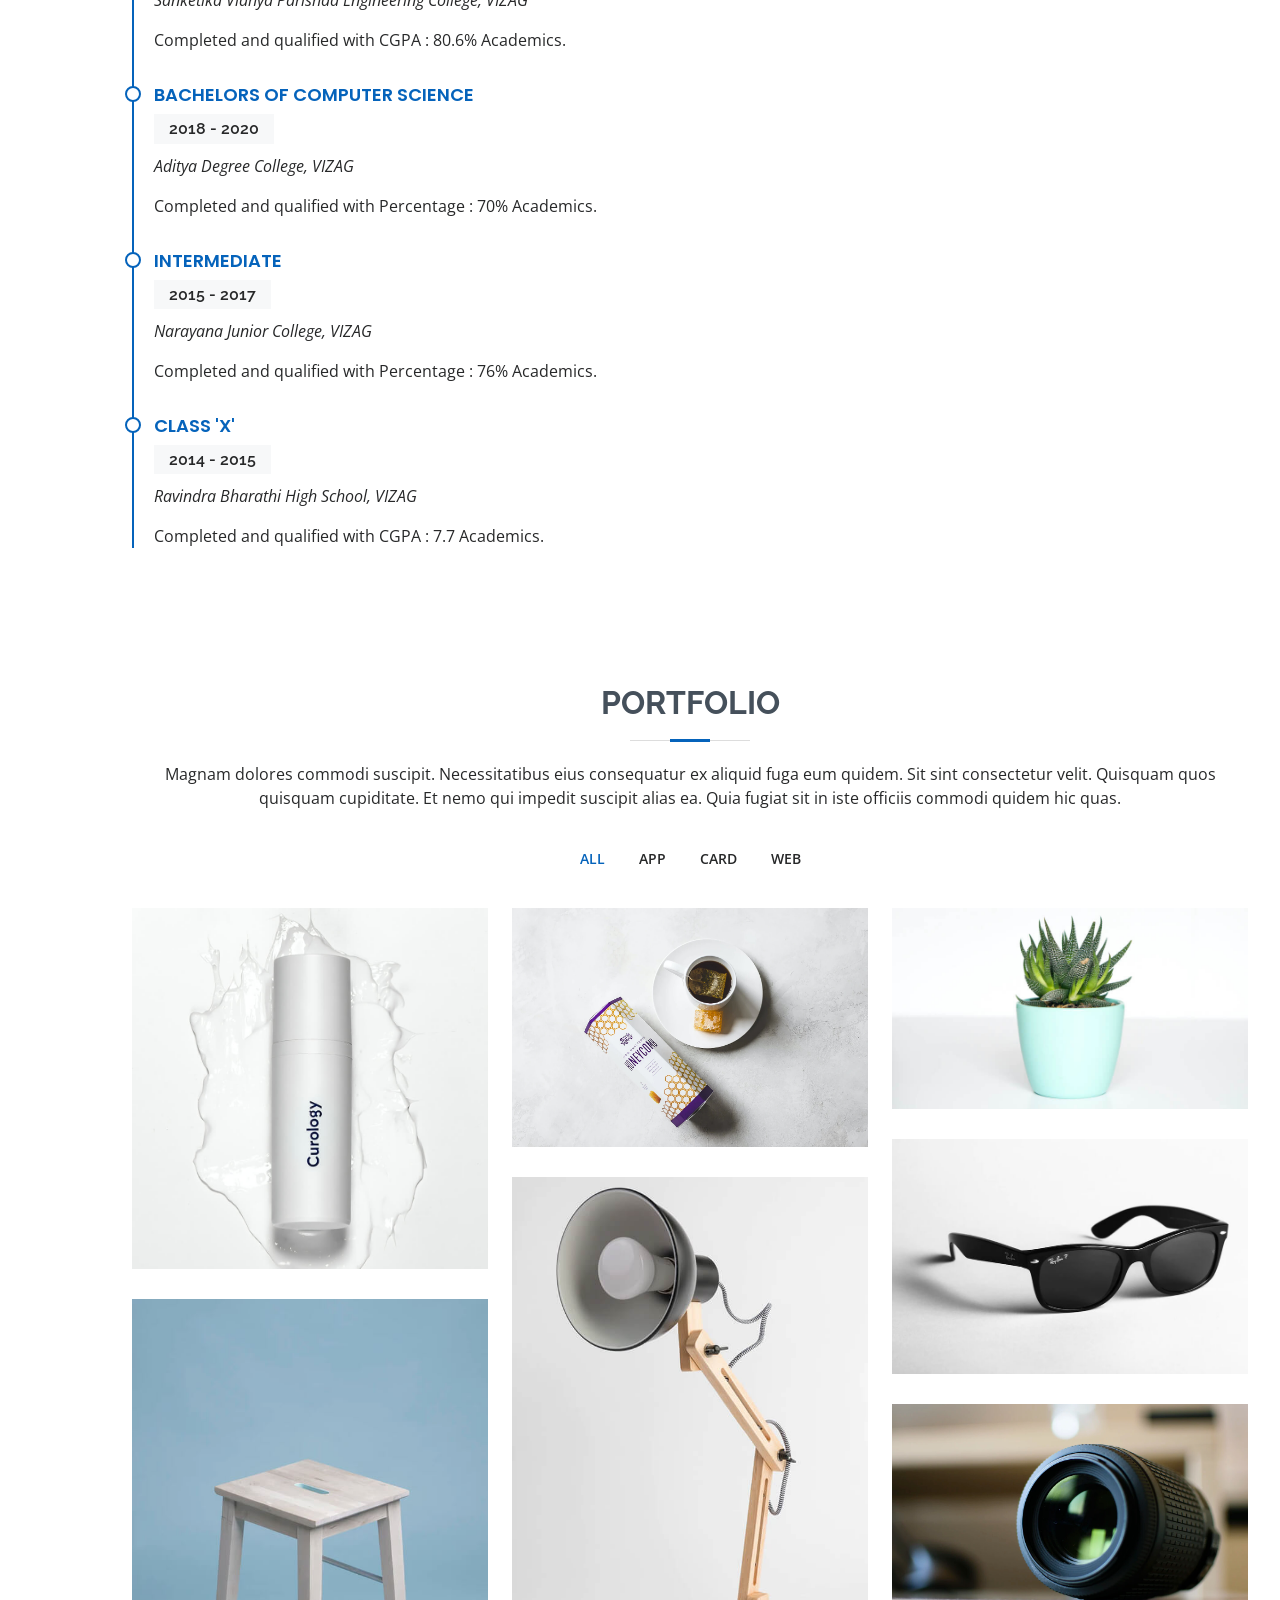
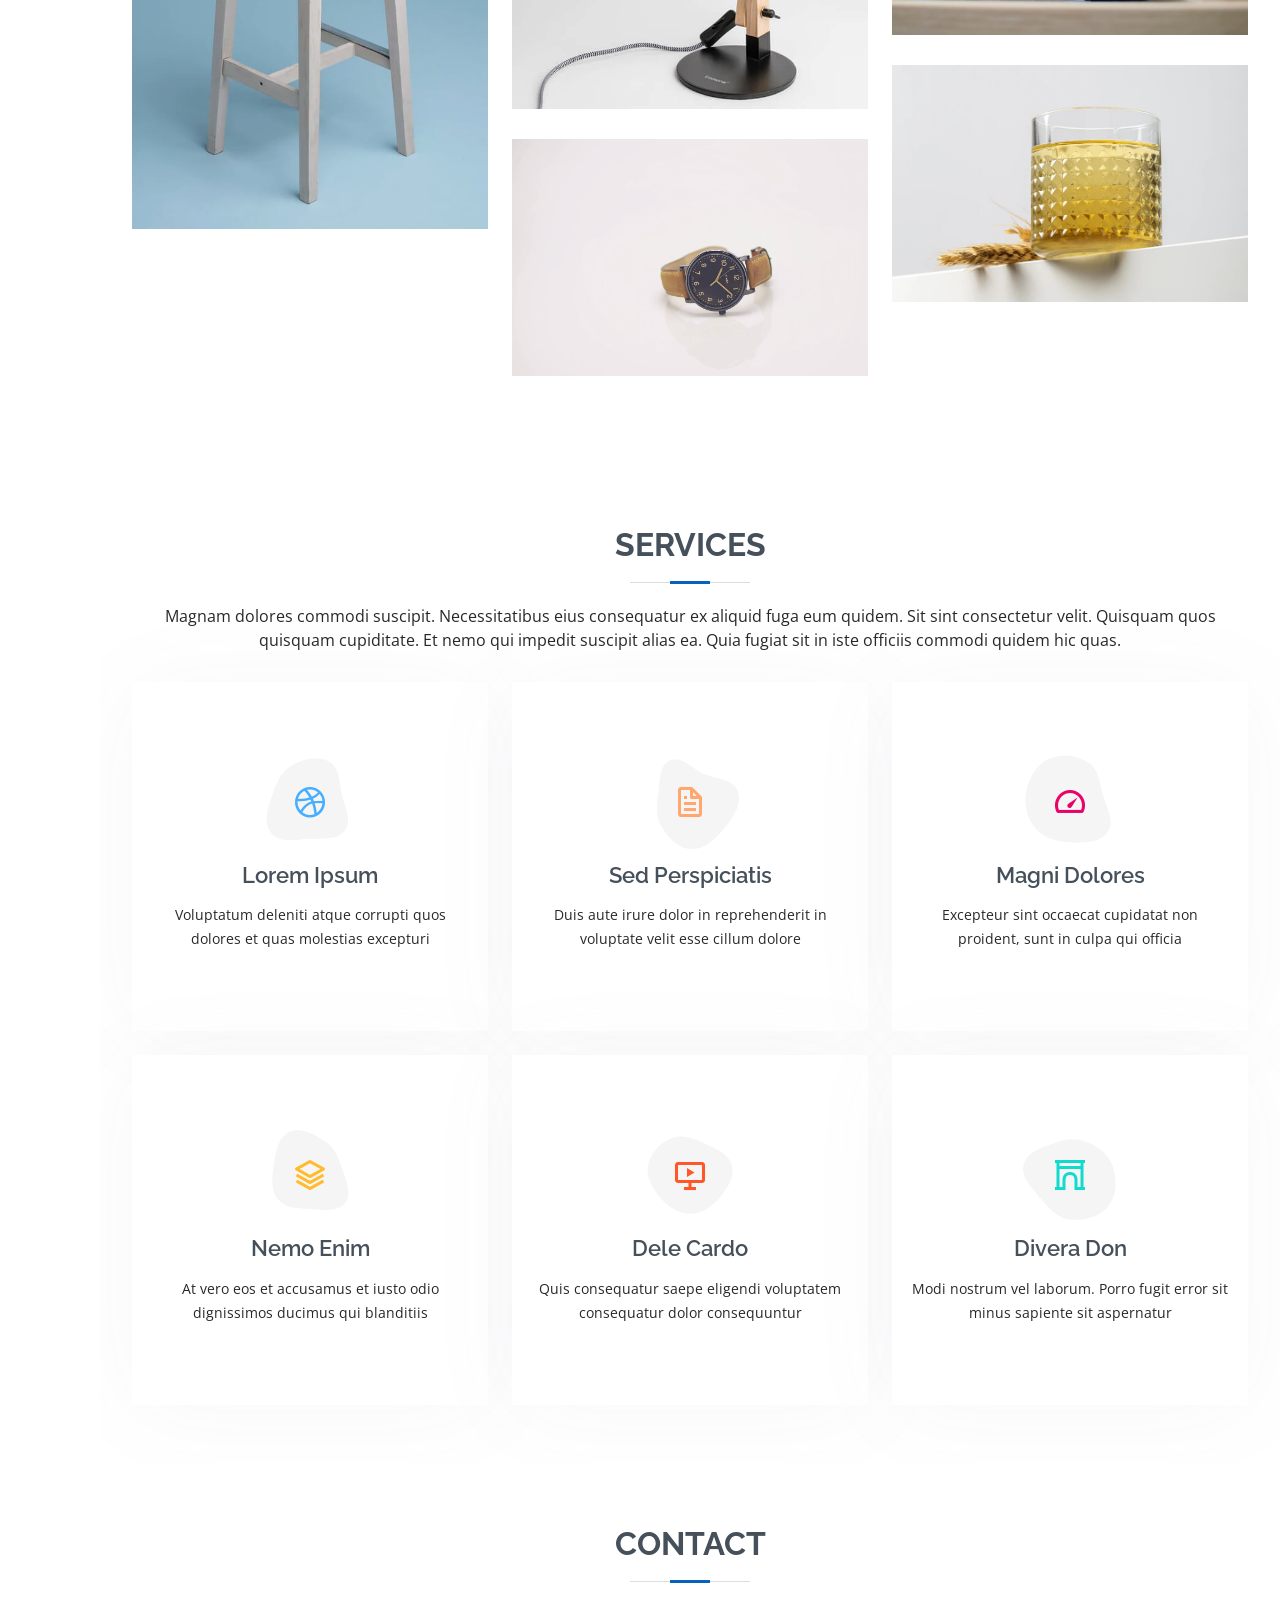
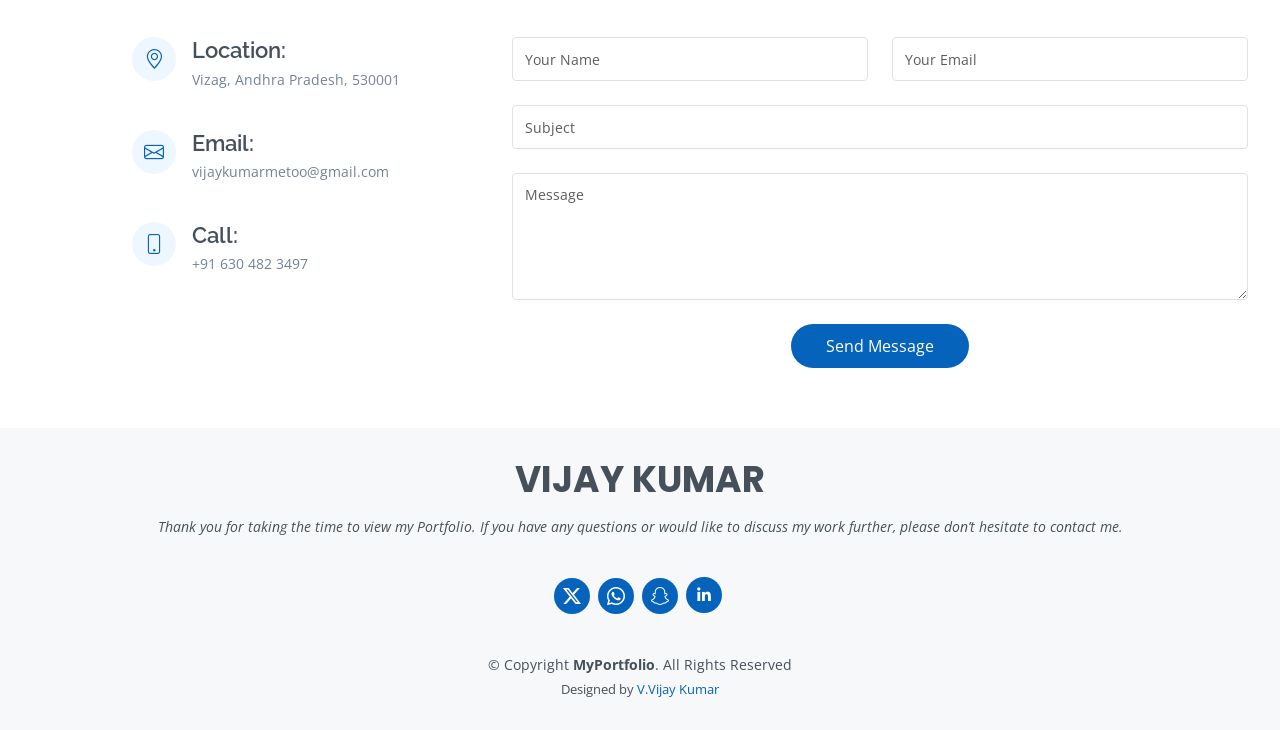
==== commit 7a22e0e6: "Portfolio" ====
--- a/MyPortfolio/index.html
+++ b/MyPortfolio/index.html
@@ -5,7 +5,7 @@
   <meta charset="utf-8">
   <meta content="width=device-width, initial-scale=1.0" name="viewport">
 
-  <title>MyResume</title>
+  <title>MyPortfolio</title>
   <meta content="" name="description">
   <meta content="" name="keywords">
 
@@ -37,7 +37,6 @@
   <i class="bi bi-list mobile-nav-toggle d-lg-none"></i>
   <!-- ======= Header ======= -->
   <header id="header" class="d-flex flex-column justify-content-center">
-
     <nav id="navbar" class="navbar nav-menu">
       <ul>
         <li><a href="#hero" class="nav-link scrollto active"><i class="bx bx-home"></i> <span>Home</span></a></li>
@@ -53,9 +52,10 @@
 
   <!-- ======= Hero Section ======= -->
   <section id="hero" class="d-flex flex-column justify-content-center">
-    <div class="container" data-aos="zoom-in" data-aos-delay="100">
+    <div class="container" data-aos="zoom-in" data-aos-delay="100">  
       <h1>Vijay Kumar Vadamodula </h1>
-      <p>I'm a <span class="typed" data-typed-items=".   .    .    ., Developer.  .  ., Designer.  ., Photographer  ."></span></p>
+      <p>I'm a <span class="typed" data-typed-items=".   .    .    ., Java Full Stack Developer.  .  ., Front End Developer.  ., Web Developer."></span></p>
+      <h4>vijaykumarmetoo @ gmail.com</h4>
       <div class="social-links">
         <a href="https://twitter.com/home" class="twitter"><i class="bi bi-twitter-x"></i></a>
         <a href="#" class="Snapchat"><i class="bi bi-snapchat"></i></a>
@@ -63,7 +63,9 @@
         <a href="https://www.linkedin.com/in/vijaykumar077" class="linkedin"><i class="bx bxl-linkedin"></i></a>
       </div>
     </div>
-  </section><!-- End Hero -->
+  </section>
+</section>
+  <!-- End Hero -->
 
   <main id="main">
 
@@ -73,7 +75,7 @@
 
         <div class="section-title">
           <h2>About</h2>
-          <p>Magnam dolores commodi suscipit. Necessitatibus eius consequatur ex aliquid fuga eum quidem. Sit sint consectetur velit. Quisquam quos quisquam cupiditate. Et nemo qui impedit suscipit alias ea. Quia fugiat sit in iste officiis commodi quidem hic quas.</p>
+          <p>Seeking a challenging career for Full Stack Developer role to merge my passion for Front-End and Back-End technologies where my skills are completely utilized by the organization that provides opportunities for growth and advancement.</p>
         </div>
 
         <div class="row">
@@ -82,17 +84,18 @@
           </div>
           <div class="col-lg-8 pt-4 pt-lg-0 content">
             <h3>Full Stack Java Developer.</h3>
-            <p class="fst-italic">
-              Lorem ipsum dolor sit amet, consectetur adipiscing elit, sed do eiusmod tempor incididunt ut labore et dolore
-              magna aliqua.
+            <br>
+            <p class="">
+              A MCA Post-graduate seeking a Java Full Stack Development role to utilize my skills and ability in both Frontend and Backend technologies to deliver Problem Solving software solutions on schedule.
             </p>
+            <br>
             <div class="row">
               <div class="col-lg-6">
                 <ul>
                   <li><i class="bi bi-chevron-right"></i> <strong>Birthday:</strong> <span>2 Oct 1999</span></li>
-                  <li><i class="bi bi-chevron-right"></i> <strong>Website:</strong> <span>www.example.com</span></li>
+                  <li><i class="bi bi-chevron-right"></i> <strong>Website:</strong> <span>@Vijay-07LinkedIn.com</span></li>
                   <li><i class="bi bi-chevron-right"></i> <strong>Phone:</strong> <span>+91 630 482 3497</span></li>
-                  <li><i class="bi bi-chevron-right"></i> <strong>City:</strong> <span>Vizag, Andhra Pradesh</span></li>
+                  <li><i class="bi bi-chevron-right"></i> <strong>City:</strong> <span>Visakhapatnam</span></li>
                 </ul>
               </div>
               <div class="col-lg-6">
@@ -116,7 +119,7 @@
       <div class="container" data-aos="fade-up">
         <div class="section-title">
           <h2>Academics and Certifications</h2>
-          <p>Magnam dolores commodi suscipit. Necessitatibus eius consequatur ex aliquid fuga eum quidem. Sit sint consectetur velit. Quisquam quos quisquam cupiditate. Et nemo qui impedit suscipit alias ea. Quia fugiat sit in iste officiis commodi quidem hic quas.</p>
+          <p>Please see the following section for a comprehensive list of my Certifications and Awards.</p>
         </div>
 
         <div class="row">
@@ -154,61 +157,79 @@
 
         <div class="section-title">
         <h2>Skills</h2>
-          <p>Magnam dolores commodi suscipit. Necessitatibus eius consequatur ex aliquid fuga eum quidem. Sit sint consectetur velit. Quisquam quos quisquam cupiditate. Et nemo qui impedit suscipit alias ea. Quia fugiat sit in iste officiis commodi quidem hic quas.</p>
+          <p>Please refer to the following section below for a detailed overview of my skills.</p>
         </div>
 
         <div class="row skills-content">
 
           <div class="col-lg-6">
-
+<h1> BackEnd</h1><br>
             <div class="progress">
-              <span class="skill">Core Java <i class="val">100%</i></span>
-              <div class="progress-bar-wrap">
-                <div class="progress-bar" role="progressbar" aria-valuenow="100" aria-valuemin="0" aria-valuemax="100"></div>
+              <span class="skill">Java <i class="val">85%</i></span>
+              <div class="progress-bar-wrap">
+                <div class="progress-bar" role="progressbar" aria-valuenow="87" aria-valuemin="0" aria-valuemax="87"></div>
               </div>
             </div>
 
             <div class="progress">
-              <span class="skill">Web Applications and Frameworks <i class="val">90%</i></span>
+              <span class="skill">Servlets and JSP <i class="val">87%</i></span>
               <div class="progress-bar-wrap">
                 <div class="progress-bar" role="progressbar" aria-valuenow="90" aria-valuemin="0" aria-valuemax="100"></div>
               </div>
             </div>
 
             <div class="progress">
-              <span class="skill">JavaScript <i class="val">85%</i></span>
+              <span class="skill">MySQL<i class="val">90%</i></span>
               <div class="progress-bar-wrap">
                 <div class="progress-bar" role="progressbar" aria-valuenow="85" aria-valuemin="0" aria-valuemax="100"></div>
               </div>
             </div>
-
-          </div>
-
+ <div class="progress">
+              <span class="skill">Hibernate <i class="val">90%</i></span>
+              <div class="progress-bar-wrap">
+                <div class="progress-bar" role="progressbar" aria-valuenow="85" aria-valuemin="0" aria-valuemax="100"></div>
+              </div>
+          </div>
+ <div class="progress">
+              <span class="skill">SpringBoot <i class="val">85%</i></span>
+              <div class="progress-bar-wrap">
+                <div class="progress-bar" role="progressbar" aria-valuenow="85" aria-valuemin="0" aria-valuemax="100"></div>
+              </div>
+        </div>
+      </div>
           <div class="col-lg-6">
-
+<h1>FrontEnd</h1><br>
             <div class="progress">
-              <span class="skill">React JS <i class="val">80%</i></span>
+              <span class="skill">HTML / CSS <i class="val">80%</i></span>
               <div class="progress-bar-wrap">
                 <div class="progress-bar" role="progressbar" aria-valuenow="80" aria-valuemin="0" aria-valuemax="100"></div>
               </div>
             </div>
 
             <div class="progress">
-              <span class="skill">SQL <i class="val">90%</i></span>
+              <span class="skill">JavaScript <i class="val">90%</i></span>
               <div class="progress-bar-wrap">
                 <div class="progress-bar" role="progressbar" aria-valuenow="90" aria-valuemin="0" aria-valuemax="100"></div>
               </div>
             </div>
 
             <div class="progress">
-              <span class="skill">HTML & CSS <i class="val">98%</i></span>
+              <span class="skill">Frameworks <i class="val">98%</i></span>
               <div class="progress-bar-wrap">
                 <div class="progress-bar" role="progressbar" aria-valuenow="98" aria-valuemin="0" aria-valuemax="100"></div>
               </div>
             </div>
-
-          </div>
-
+           <div class="progress">
+              <span class="skill">React JS <i class="val">85%</i></span>
+              <div class="progress-bar-wrap">
+                <div class="progress-bar" role="progressbar" aria-valuenow="85" aria-valuemin="0" aria-valuemax="100"></div>
+              </div>
+          </div>
+ <div class="progress">
+              <span class="skill">Bootstrap <i class="val">85%</i></span>
+              <div class="progress-bar-wrap">
+                <div class="progress-bar" role="progressbar" aria-valuenow="85" aria-valuemin="0" aria-valuemax="100"></div>
+              </div>
         </div>
 
       </div>
@@ -222,8 +243,7 @@
         <div class="section-title">
 
           <h2>Resume &nbsp; <a href="E:\My folders\vijay tm pro\MyResume\MyResume\assets\img\resume.png" download="resume"><i class="bi bi-download"></h2></a></i>
-          <p>Seeking a challenging career where my administrative and communication skills 
-are completely utilized by the organization.
+          <p>Seeking a challenging career for Full Stack Developer role to merge my passion for Front-End and Back-End technologies where my skills are completely utilized by the organization that provides opportunities for growth and advancement.
 </p>
         </div>
 
@@ -232,7 +252,7 @@
             <h3 class="resume-title">Summary</h3>
             <div class="resume-item pb-0">
               <h4>V. VIJAY KUMAR</h4>
-              <p><em>Innovative and deadline-driven Full Stack Java Developer with experience of designing and developing course.</em></p>
+              <p><em>Innovative and deadline driven Full Stack Java Developer with experience of Developing and Designing course.</em></p>
               <ul>
                 <li>Vizag - 530001, Andhra pradesh, INDIA</li>
                 <li>(+91) 630 482 3497</li>
@@ -606,7 +626,7 @@
   <footer id="footer">
     <div class="container">
       <h3>VIJAY KUMAR</h3>
-      <p>Et aut eum quis fuga eos sunt ipsa nihil. Labore corporis magni eligendi fuga maxime saepe commodi placeat.</p>
+      <p>Thank you for taking the time to view my Portfolio. If you have any questions or would like to discuss my work further, please don’t hesitate to contact me.</p>
       <div class="social-links">
         <a href="#" class="twitter"><i class="bi bi-twitter-x"></i></a>
         <a href="#" class="whatsapp"><i class="bi bi-whatsapp"></i></a> 
@@ -614,7 +634,7 @@
         <a href="#" class="linkedin"><i class="bx bxl-linkedin"></i></a>
       </div>
       <div class="copyright">
-        &copy; Copyright <strong><span>MyResume</span></strong>. All Rights Reserved
+        &copy; Copyright <strong><span>MyPortfolio</span></strong>. All Rights Reserved
       </div>
       <div class="credits">
        
--- a/MyPortfolio/assets/css/style.css
+++ b/MyPortfolio/assets/css/style.css
@@ -296,6 +296,14 @@
   color: #45505b;
 }
 
+#hero h4 {
+  margin: 0;
+  font-size: 24px;
+  font-weight: 700;
+  line-height: 56px;
+  color: #45505b;
+}
+
 #hero p {
   color: #45505b;
   margin: 15px 0 0 0;
@@ -318,7 +326,7 @@
   color: #45505b;
   line-height: 1;
   margin-right: 20px;
-  transition: 0.3s;
+  transition: 0.2s;
 }
 
 #hero .social-links a:hover {
